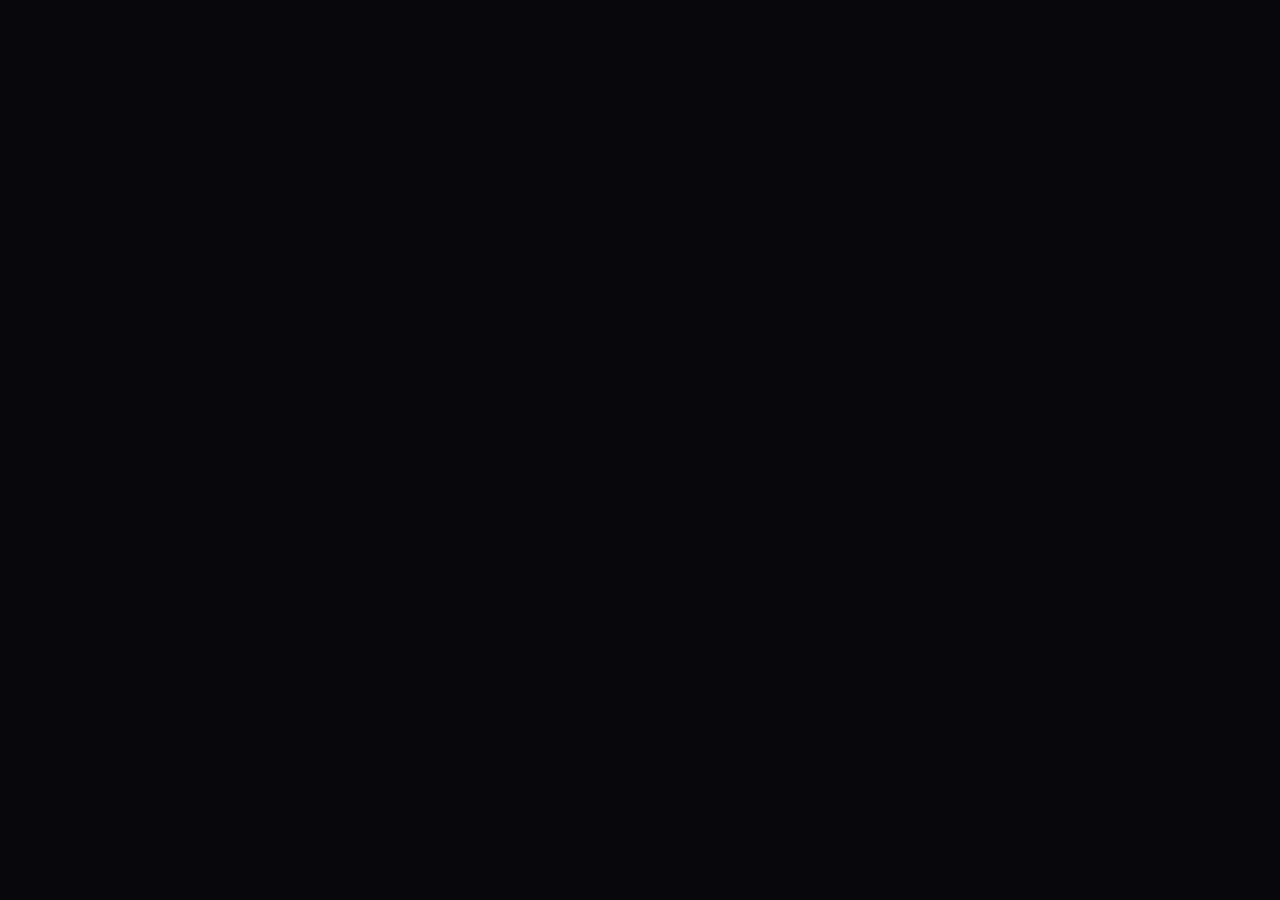
==== index.html @ f72d5e8c "ARCANUM: motor de rol narrativo web con arte Motor de rol en el navegador, sin dependencias: 28 sist" ====
<!DOCTYPE html>
<html lang="es" data-theme="dark-medieval">
<head>
  <meta charset="UTF-8">
  <meta name="viewport" content="width=device-width, initial-scale=1.0, viewport-fit=cover">
  <meta name="color-scheme" content="dark">
  <meta name="description" content="ARCANUM — Motor de rol narrativo con director de juego dirigido por IA. Ejecución 100% local.">
  <meta name="theme-color" content="#0b0a0e">
  <title>ARCANUM · Crónicas de los Reinos Quebrados</title>

  <!--
    Favicon embebido en base64 para no depender de ficheros externos.
    (Rombo arcano dorado sobre fondo oscuro.)
  -->
  <link rel="icon" href="data:image/svg+xml,%3Csvg xmlns='http://www.w3.org/2000/svg' viewBox='0 0 32 32'%3E%3Crect width='32' height='32' rx='6' fill='%230b0a0e'/%3E%3Cpath d='M16 4l8 12-8 12-8-12z' fill='none' stroke='%23c9a227' stroke-width='2'/%3E%3Ccircle cx='16' cy='16' r='2.5' fill='%23c9a227'/%3E%3C/svg%3E">

  <!-- Hoja de estilos maestra: importa el resto en orden (archivo 8/24) -->
  <link rel="stylesheet" href="./styles/main.css">
</head>

<body class="app-body">

<!-- ══════════════════════════════════════════════════════════════════════
     SPRITE SVG EMBEBIDO
     Se declara inline (y no como fichero externo) por dos motivos:
       1. `<use href="archivo.svg#id">` exige petición HTTP y falla en file://
       2. Evita una petición de red adicional en un proyecto sin build.
     Uso desde componentes:  <svg class="icon"><use href="#ic-sword"></use></svg>
     ══════════════════════════════════════════════════════════════════════ -->
<svg xmlns="http://www.w3.org/2000/svg" class="svg-sprite" aria-hidden="true" focusable="false">
  <defs>
    <symbol id="ic-sword" viewBox="0 0 24 24" fill="none" stroke="currentColor" stroke-width="1.8" stroke-linecap="round" stroke-linejoin="round">
      <path d="M20 3l-9.5 9.5M14 3h6v6"/><path d="M10.5 12.5l-6 6"/><path d="M3 21l3-1 1-3-2-2-3 1z"/>
    </symbol>
    <symbol id="ic-shield" viewBox="0 0 24 24" fill="none" stroke="currentColor" stroke-width="1.8" stroke-linecap="round" stroke-linejoin="round">
      <path d="M12 3l7 3v6c0 4.5-3 7.5-7 9-4-1.5-7-4.5-7-9V6z"/>
    </symbol>
    <symbol id="ic-heart" viewBox="0 0 24 24" fill="none" stroke="currentColor" stroke-width="1.8" stroke-linecap="round" stroke-linejoin="round">
      <path d="M12 20s-7-4.4-7-9.2A4 4 0 0 1 12 8a4 4 0 0 1 7 2.8C19 15.6 12 20 12 20z"/>
    </symbol>
    <symbol id="ic-mana" viewBox="0 0 24 24" fill="none" stroke="currentColor" stroke-width="1.8" stroke-linecap="round" stroke-linejoin="round">
      <path d="M12 3s6 6.5 6 10.5A6 6 0 0 1 6 13.5C6 9.5 12 3 12 3z"/>
    </symbol>
    <symbol id="ic-bag" viewBox="0 0 24 24" fill="none" stroke="currentColor" stroke-width="1.8" stroke-linecap="round" stroke-linejoin="round">
      <path d="M5 8h14l-1 12H6z"/><path d="M9 8V6a3 3 0 0 1 6 0v2"/>
    </symbol>
    <symbol id="ic-coin" viewBox="0 0 24 24" fill="none" stroke="currentColor" stroke-width="1.8" stroke-linecap="round" stroke-linejoin="round">
      <circle cx="12" cy="12" r="8"/><path d="M12 8v8M9.5 10h5M9.5 14h5"/>
    </symbol>
    <symbol id="ic-scroll" viewBox="0 0 24 24" fill="none" stroke="currentColor" stroke-width="1.8" stroke-linecap="round" stroke-linejoin="round">
      <path d="M6 4h11a2 2 0 0 1 2 2v12a2 2 0 0 1-2 2H6"/><path d="M6 4a2 2 0 0 0 0 4h3"/><path d="M10 11h6M10 15h6"/>
    </symbol>
    <symbol id="ic-map" viewBox="0 0 24 24" fill="none" stroke="currentColor" stroke-width="1.8" stroke-linecap="round" stroke-linejoin="round">
      <path d="M9 4L3 6v14l6-2 6 2 6-2V4l-6 2z"/><path d="M9 4v14M15 6v14"/>
    </symbol>
    <symbol id="ic-people" viewBox="0 0 24 24" fill="none" stroke="currentColor" stroke-width="1.8" stroke-linecap="round" stroke-linejoin="round">
      <circle cx="9" cy="8" r="3"/><path d="M3 20a6 6 0 0 1 12 0"/><path d="M16 6a3 3 0 0 1 0 6M17 20a6 6 0 0 0-3-5"/>
    </symbol>
    <symbol id="ic-eye" viewBox="0 0 24 24" fill="none" stroke="currentColor" stroke-width="1.8" stroke-linecap="round" stroke-linejoin="round">
      <path d="M2 12s4-6 10-6 10 6 10 6-4 6-10 6S2 12 2 12z"/><circle cx="12" cy="12" r="2.5"/>
    </symbol>
    <symbol id="ic-run" viewBox="0 0 24 24" fill="none" stroke="currentColor" stroke-width="1.8" stroke-linecap="round" stroke-linejoin="round">
      <circle cx="14" cy="5" r="2"/><path d="M9 21l3-5-3-3 1-5 3 3 3 1"/><path d="M6 12l3-2"/>
    </symbol>
    <symbol id="ic-flask" viewBox="0 0 24 24" fill="none" stroke="currentColor" stroke-width="1.8" stroke-linecap="round" stroke-linejoin="round">
      <path d="M10 3v6l-5 8a2.5 2.5 0 0 0 2 4h10a2.5 2.5 0 0 0 2-4l-5-8V3"/><path d="M9 3h6"/>
    </symbol>
    <symbol id="ic-send" viewBox="0 0 24 24" fill="none" stroke="currentColor" stroke-width="1.8" stroke-linecap="round" stroke-linejoin="round">
      <path d="M4 12l16-8-6 16-3-6z"/>
    </symbol>
    <symbol id="ic-menu" viewBox="0 0 24 24" fill="none" stroke="currentColor" stroke-width="1.8" stroke-linecap="round">
      <path d="M4 7h16M4 12h16M4 17h16"/>
    </symbol>
    <symbol id="ic-close" viewBox="0 0 24 24" fill="none" stroke="currentColor" stroke-width="1.8" stroke-linecap="round">
      <path d="M6 6l12 12M18 6L6 18"/>
    </symbol>
    <symbol id="ic-gear" viewBox="0 0 24 24" fill="none" stroke="currentColor" stroke-width="1.8" stroke-linecap="round" stroke-linejoin="round">
      <circle cx="12" cy="12" r="3"/><path d="M12 2v3M12 19v3M2 12h3M19 12h3M4.9 4.9l2.1 2.1M17 17l2.1 2.1M19.1 4.9L17 7M7 17l-2.1 2.1"/>
    </symbol>
    <symbol id="ic-dice" viewBox="0 0 24 24" fill="none" stroke="currentColor" stroke-width="1.8" stroke-linejoin="round">
      <path d="M12 2l9 5v10l-9 5-9-5V7z"/><path d="M12 2v20M3 7l9 5 9-5"/>
    </symbol>
    <symbol id="ic-sun" viewBox="0 0 24 24" fill="none" stroke="currentColor" stroke-width="1.8" stroke-linecap="round">
      <circle cx="12" cy="12" r="4"/><path d="M12 2v2M12 20v2M2 12h2M20 12h2M5 5l1.5 1.5M17.5 17.5L19 19M19 5l-1.5 1.5M6.5 17.5L5 19"/>
    </symbol>
    <symbol id="ic-moon" viewBox="0 0 24 24" fill="none" stroke="currentColor" stroke-width="1.8" stroke-linecap="round" stroke-linejoin="round">
      <path d="M20 14a8 8 0 1 1-10-10 7 7 0 0 0 10 10z"/>
    </symbol>
  </defs>
</svg>

<!-- ══════════════════════════════════════════════════════════════════════
     RAÍZ DE LA APLICACIÓN
     UIManager (archivo de la Fase 2) controla qué pantalla está activa
     mediante el atributo data-active-screen de #app.
     ══════════════════════════════════════════════════════════════════════ -->
<div id="app" class="app" data-active-screen="boot">

  <!-- ─────────────── PANTALLA: ARRANQUE ─────────────── -->
  <section id="screen-boot" class="screen screen--boot" data-screen="boot" aria-label="Cargando">
    <div class="boot">
      <div class="boot__sigil" aria-hidden="true">
        <svg viewBox="0 0 100 100" class="boot__sigil-svg">
          <path d="M50 6l38 44-38 44-38-44z" fill="none" stroke="currentColor" stroke-width="2"/>
          <circle cx="50" cy="50" r="14" fill="none" stroke="currentColor" stroke-width="2"/>
          <circle cx="50" cy="50" r="4" fill="currentColor"/>
        </svg>
      </div>
      <h1 class="boot__title">ARCANUM</h1>
      <p class="boot__subtitle">Crónicas de los Reinos Quebrados</p>
      <p class="boot__status" id="boot-status" role="status" aria-live="polite">Encendiendo los faroles…</p>
    </div>
  </section>

  <!-- ─────────────── PANTALLA: MENÚ PRINCIPAL ─────────────── -->
  <!-- Punto de montaje de MainMenuScreen.js -->
  <section id="screen-menu" class="screen screen--menu" data-screen="menu" aria-label="Menú principal" hidden></section>

  <!-- ─────────────── PANTALLA: CREACIÓN DE PERSONAJE ─────────────── -->
  <!-- Punto de montaje de CreationScreen.js -->
  <section id="screen-creation" class="screen screen--creation" data-screen="creation" aria-label="Creación de personaje" hidden></section>

  <!-- ─────────────── PANTALLA: AJUSTES ─────────────── -->
  <!-- Punto de montaje de SettingsScreen.js -->
  <section id="screen-settings" class="screen screen--settings" data-screen="settings" aria-label="Ajustes" hidden></section>

  <!-- ─────────────── PANTALLA: JUEGO ───────────────
       El esqueleto de los tres paneles es estático (landmarks semánticos,
       accesibilidad y CSS Grid estables). Los componentes de /src/ui/components
       se limitan a montar su contenido dentro de los contenedores [data-mount].
  -->
  <section id="screen-game" class="screen screen--game" data-screen="game" aria-label="Partida" hidden>

    <!-- ─── CABECERA ─── -->
    <header class="topbar" role="banner">
      <button type="button" class="topbar__toggle" id="btn-toggle-left"
              aria-controls="panel-left" aria-expanded="false" title="Personaje">
        <svg class="icon" aria-hidden="true"><use href="#ic-menu"></use></svg>
        <span class="sr-only">Mostrar panel de personaje</span>
      </button>

      <div class="topbar__brand">
        <svg class="icon icon--gold" aria-hidden="true"><use href="#ic-dice"></use></svg>
        <span class="topbar__title">ARCANUM</span>
      </div>

      <!-- Reloj de mundo: día, hora, clima. Lo alimenta TimeSystem/WeatherSystem. -->
      <div class="topbar__world" data-mount="world-clock" aria-live="off">
        <span class="worldclock" id="world-clock-text">Día 1 · Amanecer</span>
        <svg class="icon" id="world-clock-icon" aria-hidden="true"><use href="#ic-sun"></use></svg>
      </div>

      <div class="topbar__actions">
        <button type="button" class="btn btn--ghost btn--icon" id="btn-settings" title="Ajustes">
          <svg class="icon" aria-hidden="true"><use href="#ic-gear"></use></svg>
          <span class="sr-only">Ajustes</span>
        </button>
        <button type="button" class="topbar__toggle" id="btn-toggle-right"
                aria-controls="panel-right" aria-expanded="false" title="Mapa y misiones">
          <svg class="icon" aria-hidden="true"><use href="#ic-map"></use></svg>
          <span class="sr-only">Mostrar panel de mundo</span>
        </button>
      </div>
    </header>

    <!-- ─── CUERPO: 3 COLUMNAS ─── -->
    <div class="game-layout">

      <!-- ░░ PANEL IZQUIERDO: PERSONAJE ░░ -->
      <aside id="panel-left" class="panel panel--left" aria-label="Personaje e inventario">
        <div class="panel__scroll">
          <!-- CharacterPanel.js -->
          <div data-mount="character" class="panel__block"></div>
          <!-- VitalsWidget.js: vida, maná, fatiga, hambre, sed, moral -->
          <div data-mount="vitals" class="panel__block"></div>
          <!-- Progression: barra de experiencia y nivel -->
          <div data-mount="progression" class="panel__block"></div>
          <!-- EquipmentSlots.js -->
          <div data-mount="equipment" class="panel__block"></div>
          <!-- InventoryPanel.js -->
          <div data-mount="inventory" class="panel__block panel__block--grow"></div>
        </div>
      </aside>

      <!-- ░░ PANEL CENTRAL: NARRACIÓN ░░ -->
      <main id="panel-center" class="panel panel--center" role="main" aria-label="Narración">
        <!-- CombatPanel.js: sólo visible durante el combate -->
        <div data-mount="combat" class="panel__combat" hidden></div>

        <!-- NarrativeLog.js: bitácora de la historia -->
        <div data-mount="narrative" class="narrative" id="narrative-log"
             role="log" aria-live="polite" aria-relevant="additions text" tabindex="0"></div>

        <!-- Indicador de "el director está pensando" -->
        <div class="dm-thinking" id="dm-thinking" hidden aria-hidden="true">
          <span class="dm-thinking__dot"></span>
          <span class="dm-thinking__dot"></span>
          <span class="dm-thinking__dot"></span>
          <span class="dm-thinking__label">El director medita tu destino…</span>
        </div>
      </main>

      <!-- ░░ PANEL DERECHO: MUNDO ░░ -->
      <aside id="panel-right" class="panel panel--right" aria-label="Mapa, misiones y personajes">
        <div class="panel__scroll">
          <!-- MapPanel.js -->
          <div data-mount="map" class="panel__block"></div>
          <!-- QuestPanel.js: misiones y objetivos -->
          <div data-mount="quests" class="panel__block panel__block--grow"></div>
          <!-- NPCPanel.js: presencias cercanas -->
          <div data-mount="npcs" class="panel__block"></div>
        </div>
      </aside>

    </div>

    <!-- ─── PIE: ENTRADA DE ACCIONES ─── -->
    <footer class="actionbar" role="contentinfo">
      <!-- Accesos rápidos a las opciones sugeridas por el director -->
      <div class="actionbar__quick" data-mount="quick-choices" aria-label="Acciones sugeridas"></div>

      <!-- NOTA: se usa <div>, no <form>, para evitar recargas accidentales
           de la página; el envío lo gestiona InputBar.js por eventos. -->
      <div class="actionbar__input">
        <label class="sr-only" for="player-input">Escribe tu acción</label>
        <textarea id="player-input" class="input input--action"
                  rows="1" maxlength="600" autocomplete="off" spellcheck="true"
                  placeholder="¿Qué haces? Escribe cualquier acción…"></textarea>

        <button type="button" class="btn btn--primary btn--send" id="btn-send" title="Enviar (Intro)">
          <svg class="icon" aria-hidden="true"><use href="#ic-send"></use></svg>
          <span class="btn__label">Enviar</span>
        </button>
      </div>

      <p class="actionbar__hint">
        <kbd>Intro</kbd> envía · <kbd>Mayús</kbd>+<kbd>Intro</kbd> salto de línea · <kbd>1</kbd>–<kbd>9</kbd> elige opción
      </p>
    </footer>

  </section>

  <!-- ══════════ CAPAS FLOTANTES (siempre por encima de las pantallas) ══════════ -->

  <!-- ChoicePopup.js: popup elegante de opciones (Atacar, Hablar, Huir…) -->
  <div id="popup-root" class="overlay-root" data-layer="popup"></div>
  <!-- Modal.js: subida de nivel, árbol de talentos, comercio, confirmaciones -->
  <div id="modal-root" class="overlay-root" data-layer="modal"></div>
  <!-- ItemTooltip.js: descripciones al vuelo -->
  <div id="tooltip-root" class="overlay-root" data-layer="tooltip" aria-hidden="true"></div>
  <!-- Toast.js: avisos efímeros -->
  <div id="toast-root" class="overlay-root" data-layer="toast" role="status" aria-live="polite"></div>

</div>

<!-- ══════════════════════════════════════════════════════════════════════
     RED DE SEGURIDAD DE ARRANQUE
     Bloque visible sólo si el arranque falla. Cubre los dos fallos reales:
       · protocolo file:// → los módulos ES6 se bloquean por CORS
       · error de sintaxis o import roto en cualquier módulo
     ══════════════════════════════════════════════════════════════════════ -->
<div id="fatal-error" class="fatal" hidden>
  <div class="fatal__box" role="alert">
    <h2 class="fatal__title">El portal no ha podido abrirse</h2>
    <p class="fatal__msg" id="fatal-msg"></p>
    <pre class="fatal__detail" id="fatal-detail"></pre>
  </div>
</div>

<noscript>
  <div class="fatal">
    <div class="fatal__box">
      <h2 class="fatal__title">JavaScript desactivado</h2>
      <p class="fatal__msg">ARCANUM es un motor de juego que se ejecuta por completo en tu navegador. Actívalo para continuar.</p>
    </div>
  </div>
</noscript>

<!--
  Comprobación previa al arranque. Es JS clásico a propósito (sin type="module"),
  porque debe ejecutarse aunque los módulos estén bloqueados.
-->
<script>
  (function () {
    'use strict';

    /** Muestra el panel de error fatal con un mensaje y un detalle opcional. */
    function mostrarFatal(mensaje, detalle) {
      var caja = document.getElementById('fatal-error');
      var msg = document.getElementById('fatal-msg');
      var det = document.getElementById('fatal-detail');
      if (!caja) { alert(mensaje); return; }
      msg.textContent = mensaje;
      if (detalle) { det.textContent = detalle; det.hidden = false; } else { det.hidden = true; }
      caja.hidden = false;
    }
    window.__ARCANUM_FATAL__ = mostrarFatal;

    // 1. El navegador debe soportar módulos ES6.
    var soportaModulos = 'noModule' in HTMLScriptElement.prototype;
    if (!soportaModulos) {
      mostrarFatal('Tu navegador no admite módulos de JavaScript modernos. Usa una versión reciente de Firefox, Chrome, Edge o Safari.');
      return;
    }

    // 2. Bajo file:// los imports se bloquean por CORS. Avisamos con la solución exacta.
    if (window.location.protocol === 'file:') {
      mostrarFatal(
        'Estás abriendo el juego con doble clic (file://) y el navegador bloquea los módulos por seguridad. ' +
        'Sirve la carpeta con un servidor estático sencillo y entra por http://localhost:8080',
        'Desde la carpeta del proyecto:\n\n' +
        '  python -m http.server 8080\n' +
        '  npx serve -l 8080\n\n' +
        'Ninguno instala nada permanente ni guarda datos.'
      );
      return;
    }

    // 3. Cualquier error no capturado durante el arranque se muestra en pantalla.
    window.addEventListener('error', function (e) {
      if (document.getElementById('app').dataset.activeScreen !== 'boot') return;
      mostrarFatal('Se ha roto un conjuro durante el arranque.', (e.message || '') + '\n' + (e.filename || ''));
    });
    window.addEventListener('unhandledrejection', function (e) {
      if (document.getElementById('app').dataset.activeScreen !== 'boot') return;
      mostrarFatal('Se ha roto un conjuro durante el arranque.', String(e.reason));
    });
  })();
</script>

<!-- Punto de entrada real del motor (archivo 24/24 de esta fase) -->
<script type="module" src="./src/main.js"></script>

</body>
</html>
---- styles/main.css ----
/* ═══════════════════════════════════════════════════════════════════════════
   ARCANUM · main.css
   Único punto de entrada de estilos referenciado desde index.html.

   El orden importa y no debe alterarse:
     1. tokens      → define las variables que todo lo demás consume
     2. base        → reset y elementos HTML
     3. animations  → keyframes disponibles antes de que nadie los use
     4. layout      → estructura macro
     5. components  → piezas reutilizables
     6. screens     → pantallas completas (mayor especificidad contextual)

   Nota: las reglas @import deben ir antes que cualquier otra regla del archivo.
   ═══════════════════════════════════════════════════════════════════════════ */

@import url("./tokens.css")      layer(tokens);
@import url("./base.css")        layer(base);
@import url("./animations.css")  layer(animations);
@import url("./layout.css")      layer(layout);
@import url("./components.css")  layer(components);
@import url("./screens.css")     layer(screens);

/* Cascada explícita por capas: garantiza que un ajuste en `screens` gane a
   `components` sin necesidad de subir especificidad ni recurrir a !important. */
@layer tokens, base, animations, layout, components, screens;
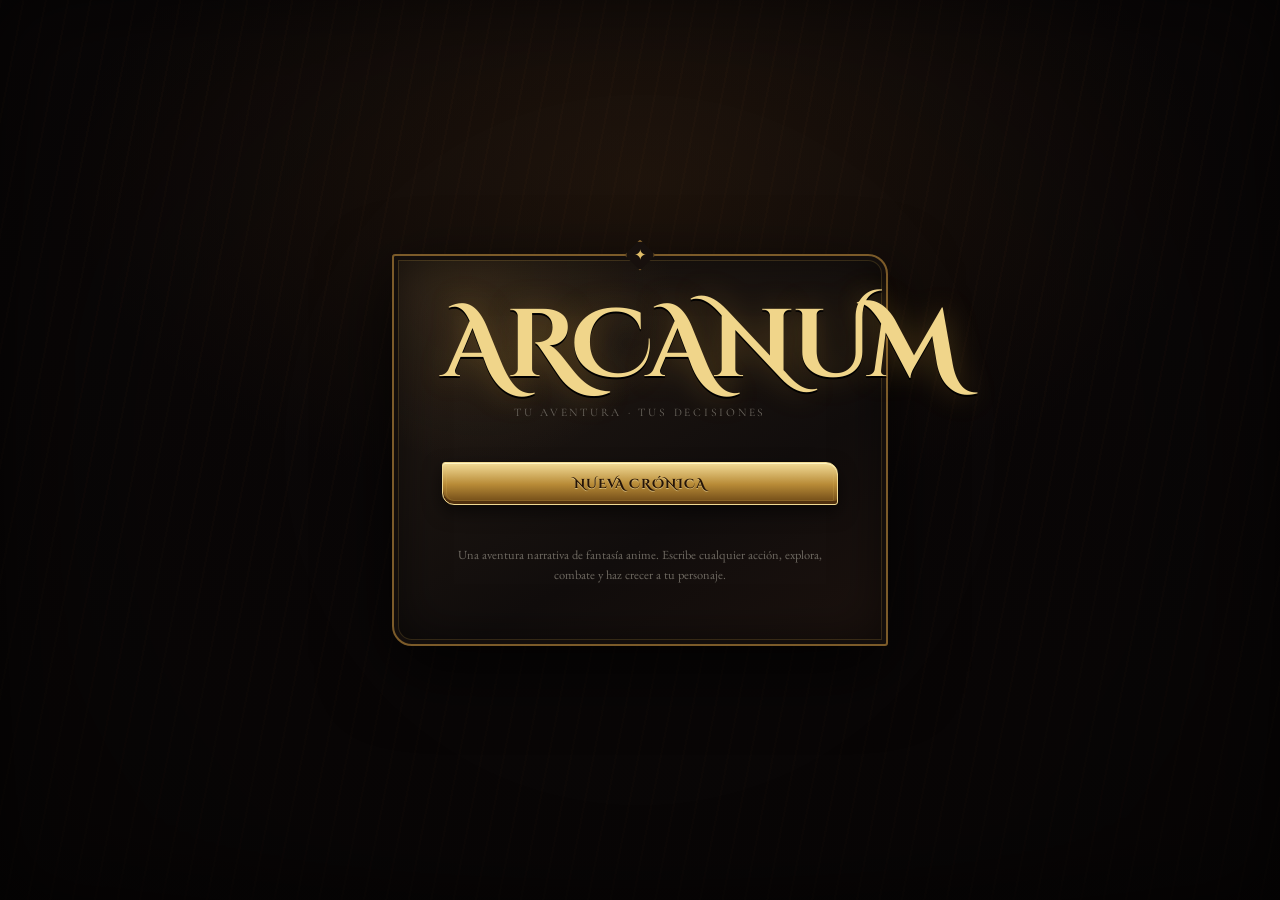
==== commit 0bdbb8c9: "Portada del sitio que lleva al juego GitHub Pages sirve la raiz del repositorio, y ahi vivia la inte" ====
--- a/index.html
+++ b/index.html
@@ -1,335 +1,50 @@
 <!DOCTYPE html>
-<html lang="es" data-theme="dark-medieval">
+<html lang="es">
 <head>
-  <meta charset="UTF-8">
-  <meta name="viewport" content="width=device-width, initial-scale=1.0, viewport-fit=cover">
-  <meta name="color-scheme" content="dark">
-  <meta name="description" content="ARCANUM — Motor de rol narrativo con director de juego dirigido por IA. Ejecución 100% local.">
-  <meta name="theme-color" content="#0b0a0e">
-  <title>ARCANUM · Crónicas de los Reinos Quebrados</title>
+<meta charset="utf-8">
+<meta name="viewport" content="width=device-width, initial-scale=1">
+<title>ARCANUM</title>
 
-  <!--
-    Favicon embebido en base64 para no depender de ficheros externos.
-    (Rombo arcano dorado sobre fondo oscuro.)
-  -->
-  <link rel="icon" href="data:image/svg+xml,%3Csvg xmlns='http://www.w3.org/2000/svg' viewBox='0 0 32 32'%3E%3Crect width='32' height='32' rx='6' fill='%230b0a0e'/%3E%3Cpath d='M16 4l8 12-8 12-8-12z' fill='none' stroke='%23c9a227' stroke-width='2'/%3E%3Ccircle cx='16' cy='16' r='2.5' fill='%23c9a227'/%3E%3C/svg%3E">
+<!-- La portada del sitio lleva al juego. La interfaz original de las fases
+     1-3 sigue publicada en `clasico.html`, que conserva su nombre en la raíz
+     para que sus rutas relativas a `styles/` y `src/` sigan resolviendo.
 
-  <!-- Hoja de estilos maestra: importa el resto en orden (archivo 8/24) -->
-  <link rel="stylesheet" href="./styles/main.css">
+     El redirector va por tres vías porque cada una cubre un hueco de la
+     anterior: `replace` no ensucia el historial (el botón atrás del móvil
+     volvería aquí y rebotaría en bucle), el `meta refresh` cubre a quien
+     tenga JavaScript desactivado, y el enlace visible cubre a quien llegue
+     con ambos bloqueados. Todas las rutas son relativas: GitHub Pages sirve
+     esto desde un subdirectorio, no desde la raíz del dominio. -->
+<meta http-equiv="refresh" content="0; url=./app/index.html">
+<link rel="canonical" href="./app/index.html">
+
+<style>
+  html,body{height:100%}
+  body{
+    margin:0;display:grid;place-items:center;text-align:center;padding:2rem;
+    background:#11101f;color:#e8ddc6;
+    font:16px/1.6 Georgia,'Times New Roman',serif;
+  }
+  a{color:#e2bd63}
+  p{margin:.6rem 0;font-size:.9rem;color:#9b8f7a}
+  strong{
+    display:block;font-size:clamp(2rem,9vw,3.4rem);letter-spacing:.06em;
+    color:#f0d58a;margin-bottom:.4rem;
+  }
+</style>
 </head>
+<body>
+  <div>
+    <strong>ARCANUM</strong>
+    <p>Abriendo la crónica…</p>
+    <p><a href="./app/index.html">Entrar al juego</a></p>
+    <p style="font-size:.78rem"><a href="./clasico.html">Interfaz original</a></p>
+  </div>
 
-<body class="app-body">
-
-<!-- ══════════════════════════════════════════════════════════════════════
-     SPRITE SVG EMBEBIDO
-     Se declara inline (y no como fichero externo) por dos motivos:
-       1. `<use href="archivo.svg#id">` exige petición HTTP y falla en file://
-       2. Evita una petición de red adicional en un proyecto sin build.
-     Uso desde componentes:  <svg class="icon"><use href="#ic-sword"></use></svg>
-     ══════════════════════════════════════════════════════════════════════ -->
-<svg xmlns="http://www.w3.org/2000/svg" class="svg-sprite" aria-hidden="true" focusable="false">
-  <defs>
-    <symbol id="ic-sword" viewBox="0 0 24 24" fill="none" stroke="currentColor" stroke-width="1.8" stroke-linecap="round" stroke-linejoin="round">
-      <path d="M20 3l-9.5 9.5M14 3h6v6"/><path d="M10.5 12.5l-6 6"/><path d="M3 21l3-1 1-3-2-2-3 1z"/>
-    </symbol>
-    <symbol id="ic-shield" viewBox="0 0 24 24" fill="none" stroke="currentColor" stroke-width="1.8" stroke-linecap="round" stroke-linejoin="round">
-      <path d="M12 3l7 3v6c0 4.5-3 7.5-7 9-4-1.5-7-4.5-7-9V6z"/>
-    </symbol>
-    <symbol id="ic-heart" viewBox="0 0 24 24" fill="none" stroke="currentColor" stroke-width="1.8" stroke-linecap="round" stroke-linejoin="round">
-      <path d="M12 20s-7-4.4-7-9.2A4 4 0 0 1 12 8a4 4 0 0 1 7 2.8C19 15.6 12 20 12 20z"/>
-    </symbol>
-    <symbol id="ic-mana" viewBox="0 0 24 24" fill="none" stroke="currentColor" stroke-width="1.8" stroke-linecap="round" stroke-linejoin="round">
-      <path d="M12 3s6 6.5 6 10.5A6 6 0 0 1 6 13.5C6 9.5 12 3 12 3z"/>
-    </symbol>
-    <symbol id="ic-bag" viewBox="0 0 24 24" fill="none" stroke="currentColor" stroke-width="1.8" stroke-linecap="round" stroke-linejoin="round">
-      <path d="M5 8h14l-1 12H6z"/><path d="M9 8V6a3 3 0 0 1 6 0v2"/>
-    </symbol>
-    <symbol id="ic-coin" viewBox="0 0 24 24" fill="none" stroke="currentColor" stroke-width="1.8" stroke-linecap="round" stroke-linejoin="round">
-      <circle cx="12" cy="12" r="8"/><path d="M12 8v8M9.5 10h5M9.5 14h5"/>
-    </symbol>
-    <symbol id="ic-scroll" viewBox="0 0 24 24" fill="none" stroke="currentColor" stroke-width="1.8" stroke-linecap="round" stroke-linejoin="round">
-      <path d="M6 4h11a2 2 0 0 1 2 2v12a2 2 0 0 1-2 2H6"/><path d="M6 4a2 2 0 0 0 0 4h3"/><path d="M10 11h6M10 15h6"/>
-    </symbol>
-    <symbol id="ic-map" viewBox="0 0 24 24" fill="none" stroke="currentColor" stroke-width="1.8" stroke-linecap="round" stroke-linejoin="round">
-      <path d="M9 4L3 6v14l6-2 6 2 6-2V4l-6 2z"/><path d="M9 4v14M15 6v14"/>
-    </symbol>
-    <symbol id="ic-people" viewBox="0 0 24 24" fill="none" stroke="currentColor" stroke-width="1.8" stroke-linecap="round" stroke-linejoin="round">
-      <circle cx="9" cy="8" r="3"/><path d="M3 20a6 6 0 0 1 12 0"/><path d="M16 6a3 3 0 0 1 0 6M17 20a6 6 0 0 0-3-5"/>
-    </symbol>
-    <symbol id="ic-eye" viewBox="0 0 24 24" fill="none" stroke="currentColor" stroke-width="1.8" stroke-linecap="round" stroke-linejoin="round">
-      <path d="M2 12s4-6 10-6 10 6 10 6-4 6-10 6S2 12 2 12z"/><circle cx="12" cy="12" r="2.5"/>
-    </symbol>
-    <symbol id="ic-run" viewBox="0 0 24 24" fill="none" stroke="currentColor" stroke-width="1.8" stroke-linecap="round" stroke-linejoin="round">
-      <circle cx="14" cy="5" r="2"/><path d="M9 21l3-5-3-3 1-5 3 3 3 1"/><path d="M6 12l3-2"/>
-    </symbol>
-    <symbol id="ic-flask" viewBox="0 0 24 24" fill="none" stroke="currentColor" stroke-width="1.8" stroke-linecap="round" stroke-linejoin="round">
-      <path d="M10 3v6l-5 8a2.5 2.5 0 0 0 2 4h10a2.5 2.5 0 0 0 2-4l-5-8V3"/><path d="M9 3h6"/>
-    </symbol>
-    <symbol id="ic-send" viewBox="0 0 24 24" fill="none" stroke="currentColor" stroke-width="1.8" stroke-linecap="round" stroke-linejoin="round">
-      <path d="M4 12l16-8-6 16-3-6z"/>
-    </symbol>
-    <symbol id="ic-menu" viewBox="0 0 24 24" fill="none" stroke="currentColor" stroke-width="1.8" stroke-linecap="round">
-      <path d="M4 7h16M4 12h16M4 17h16"/>
-    </symbol>
-    <symbol id="ic-close" viewBox="0 0 24 24" fill="none" stroke="currentColor" stroke-width="1.8" stroke-linecap="round">
-      <path d="M6 6l12 12M18 6L6 18"/>
-    </symbol>
-    <symbol id="ic-gear" viewBox="0 0 24 24" fill="none" stroke="currentColor" stroke-width="1.8" stroke-linecap="round" stroke-linejoin="round">
-      <circle cx="12" cy="12" r="3"/><path d="M12 2v3M12 19v3M2 12h3M19 12h3M4.9 4.9l2.1 2.1M17 17l2.1 2.1M19.1 4.9L17 7M7 17l-2.1 2.1"/>
-    </symbol>
-    <symbol id="ic-dice" viewBox="0 0 24 24" fill="none" stroke="currentColor" stroke-width="1.8" stroke-linejoin="round">
-      <path d="M12 2l9 5v10l-9 5-9-5V7z"/><path d="M12 2v20M3 7l9 5 9-5"/>
-    </symbol>
-    <symbol id="ic-sun" viewBox="0 0 24 24" fill="none" stroke="currentColor" stroke-width="1.8" stroke-linecap="round">
-      <circle cx="12" cy="12" r="4"/><path d="M12 2v2M12 20v2M2 12h2M20 12h2M5 5l1.5 1.5M17.5 17.5L19 19M19 5l-1.5 1.5M6.5 17.5L5 19"/>
-    </symbol>
-    <symbol id="ic-moon" viewBox="0 0 24 24" fill="none" stroke="currentColor" stroke-width="1.8" stroke-linecap="round" stroke-linejoin="round">
-      <path d="M20 14a8 8 0 1 1-10-10 7 7 0 0 0 10 10z"/>
-    </symbol>
-  </defs>
-</svg>
-
-<!-- ══════════════════════════════════════════════════════════════════════
-     RAÍZ DE LA APLICACIÓN
-     UIManager (archivo de la Fase 2) controla qué pantalla está activa
-     mediante el atributo data-active-screen de #app.
-     ══════════════════════════════════════════════════════════════════════ -->
-<div id="app" class="app" data-active-screen="boot">
-
-  <!-- ─────────────── PANTALLA: ARRANQUE ─────────────── -->
-  <section id="screen-boot" class="screen screen--boot" data-screen="boot" aria-label="Cargando">
-    <div class="boot">
-      <div class="boot__sigil" aria-hidden="true">
-        <svg viewBox="0 0 100 100" class="boot__sigil-svg">
-          <path d="M50 6l38 44-38 44-38-44z" fill="none" stroke="currentColor" stroke-width="2"/>
-          <circle cx="50" cy="50" r="14" fill="none" stroke="currentColor" stroke-width="2"/>
-          <circle cx="50" cy="50" r="4" fill="currentColor"/>
-        </svg>
-      </div>
-      <h1 class="boot__title">ARCANUM</h1>
-      <p class="boot__subtitle">Crónicas de los Reinos Quebrados</p>
-      <p class="boot__status" id="boot-status" role="status" aria-live="polite">Encendiendo los faroles…</p>
-    </div>
-  </section>
-
-  <!-- ─────────────── PANTALLA: MENÚ PRINCIPAL ─────────────── -->
-  <!-- Punto de montaje de MainMenuScreen.js -->
-  <section id="screen-menu" class="screen screen--menu" data-screen="menu" aria-label="Menú principal" hidden></section>
-
-  <!-- ─────────────── PANTALLA: CREACIÓN DE PERSONAJE ─────────────── -->
-  <!-- Punto de montaje de CreationScreen.js -->
-  <section id="screen-creation" class="screen screen--creation" data-screen="creation" aria-label="Creación de personaje" hidden></section>
-
-  <!-- ─────────────── PANTALLA: AJUSTES ─────────────── -->
-  <!-- Punto de montaje de SettingsScreen.js -->
-  <section id="screen-settings" class="screen screen--settings" data-screen="settings" aria-label="Ajustes" hidden></section>
-
-  <!-- ─────────────── PANTALLA: JUEGO ───────────────
-       El esqueleto de los tres paneles es estático (landmarks semánticos,
-       accesibilidad y CSS Grid estables). Los componentes de /src/ui/components
-       se limitan a montar su contenido dentro de los contenedores [data-mount].
-  -->
-  <section id="screen-game" class="screen screen--game" data-screen="game" aria-label="Partida" hidden>
-
-    <!-- ─── CABECERA ─── -->
-    <header class="topbar" role="banner">
-      <button type="button" class="topbar__toggle" id="btn-toggle-left"
-              aria-controls="panel-left" aria-expanded="false" title="Personaje">
-        <svg class="icon" aria-hidden="true"><use href="#ic-menu"></use></svg>
-        <span class="sr-only">Mostrar panel de personaje</span>
-      </button>
-
-      <div class="topbar__brand">
-        <svg class="icon icon--gold" aria-hidden="true"><use href="#ic-dice"></use></svg>
-        <span class="topbar__title">ARCANUM</span>
-      </div>
-
-      <!-- Reloj de mundo: día, hora, clima. Lo alimenta TimeSystem/WeatherSystem. -->
-      <div class="topbar__world" data-mount="world-clock" aria-live="off">
-        <span class="worldclock" id="world-clock-text">Día 1 · Amanecer</span>
-        <svg class="icon" id="world-clock-icon" aria-hidden="true"><use href="#ic-sun"></use></svg>
-      </div>
-
-      <div class="topbar__actions">
-        <button type="button" class="btn btn--ghost btn--icon" id="btn-settings" title="Ajustes">
-          <svg class="icon" aria-hidden="true"><use href="#ic-gear"></use></svg>
-          <span class="sr-only">Ajustes</span>
-        </button>
-        <button type="button" class="topbar__toggle" id="btn-toggle-right"
-                aria-controls="panel-right" aria-expanded="false" title="Mapa y misiones">
-          <svg class="icon" aria-hidden="true"><use href="#ic-map"></use></svg>
-          <span class="sr-only">Mostrar panel de mundo</span>
-        </button>
-      </div>
-    </header>
-
-    <!-- ─── CUERPO: 3 COLUMNAS ─── -->
-    <div class="game-layout">
-
-      <!-- ░░ PANEL IZQUIERDO: PERSONAJE ░░ -->
-      <aside id="panel-left" class="panel panel--left" aria-label="Personaje e inventario">
-        <div class="panel__scroll">
-          <!-- CharacterPanel.js -->
-          <div data-mount="character" class="panel__block"></div>
-          <!-- VitalsWidget.js: vida, maná, fatiga, hambre, sed, moral -->
-          <div data-mount="vitals" class="panel__block"></div>
-          <!-- Progression: barra de experiencia y nivel -->
-          <div data-mount="progression" class="panel__block"></div>
-          <!-- EquipmentSlots.js -->
-          <div data-mount="equipment" class="panel__block"></div>
-          <!-- InventoryPanel.js -->
-          <div data-mount="inventory" class="panel__block panel__block--grow"></div>
-        </div>
-      </aside>
-
-      <!-- ░░ PANEL CENTRAL: NARRACIÓN ░░ -->
-      <main id="panel-center" class="panel panel--center" role="main" aria-label="Narración">
-        <!-- CombatPanel.js: sólo visible durante el combate -->
-        <div data-mount="combat" class="panel__combat" hidden></div>
-
-        <!-- NarrativeLog.js: bitácora de la historia -->
-        <div data-mount="narrative" class="narrative" id="narrative-log"
-             role="log" aria-live="polite" aria-relevant="additions text" tabindex="0"></div>
-
-        <!-- Indicador de "el director está pensando" -->
-        <div class="dm-thinking" id="dm-thinking" hidden aria-hidden="true">
-          <span class="dm-thinking__dot"></span>
-          <span class="dm-thinking__dot"></span>
-          <span class="dm-thinking__dot"></span>
-          <span class="dm-thinking__label">El director medita tu destino…</span>
-        </div>
-      </main>
-
-      <!-- ░░ PANEL DERECHO: MUNDO ░░ -->
-      <aside id="panel-right" class="panel panel--right" aria-label="Mapa, misiones y personajes">
-        <div class="panel__scroll">
-          <!-- MapPanel.js -->
-          <div data-mount="map" class="panel__block"></div>
-          <!-- QuestPanel.js: misiones y objetivos -->
-          <div data-mount="quests" class="panel__block panel__block--grow"></div>
-          <!-- NPCPanel.js: presencias cercanas -->
-          <div data-mount="npcs" class="panel__block"></div>
-        </div>
-      </aside>
-
-    </div>
-
-    <!-- ─── PIE: ENTRADA DE ACCIONES ─── -->
-    <footer class="actionbar" role="contentinfo">
-      <!-- Accesos rápidos a las opciones sugeridas por el director -->
-      <div class="actionbar__quick" data-mount="quick-choices" aria-label="Acciones sugeridas"></div>
-
-      <!-- NOTA: se usa <div>, no <form>, para evitar recargas accidentales
-           de la página; el envío lo gestiona InputBar.js por eventos. -->
-      <div class="actionbar__input">
-        <label class="sr-only" for="player-input">Escribe tu acción</label>
-        <textarea id="player-input" class="input input--action"
-                  rows="1" maxlength="600" autocomplete="off" spellcheck="true"
-                  placeholder="¿Qué haces? Escribe cualquier acción…"></textarea>
-
-        <button type="button" class="btn btn--primary btn--send" id="btn-send" title="Enviar (Intro)">
-          <svg class="icon" aria-hidden="true"><use href="#ic-send"></use></svg>
-          <span class="btn__label">Enviar</span>
-        </button>
-      </div>
-
-      <p class="actionbar__hint">
-        <kbd>Intro</kbd> envía · <kbd>Mayús</kbd>+<kbd>Intro</kbd> salto de línea · <kbd>1</kbd>–<kbd>9</kbd> elige opción
-      </p>
-    </footer>
-
-  </section>
-
-  <!-- ══════════ CAPAS FLOTANTES (siempre por encima de las pantallas) ══════════ -->
-
-  <!-- ChoicePopup.js: popup elegante de opciones (Atacar, Hablar, Huir…) -->
-  <div id="popup-root" class="overlay-root" data-layer="popup"></div>
-  <!-- Modal.js: subida de nivel, árbol de talentos, comercio, confirmaciones -->
-  <div id="modal-root" class="overlay-root" data-layer="modal"></div>
-  <!-- ItemTooltip.js: descripciones al vuelo -->
-  <div id="tooltip-root" class="overlay-root" data-layer="tooltip" aria-hidden="true"></div>
-  <!-- Toast.js: avisos efímeros -->
-  <div id="toast-root" class="overlay-root" data-layer="toast" role="status" aria-live="polite"></div>
-
-</div>
-
-<!-- ══════════════════════════════════════════════════════════════════════
-     RED DE SEGURIDAD DE ARRANQUE
-     Bloque visible sólo si el arranque falla. Cubre los dos fallos reales:
-       · protocolo file:// → los módulos ES6 se bloquean por CORS
-       · error de sintaxis o import roto en cualquier módulo
-     ══════════════════════════════════════════════════════════════════════ -->
-<div id="fatal-error" class="fatal" hidden>
-  <div class="fatal__box" role="alert">
-    <h2 class="fatal__title">El portal no ha podido abrirse</h2>
-    <p class="fatal__msg" id="fatal-msg"></p>
-    <pre class="fatal__detail" id="fatal-detail"></pre>
-  </div>
-</div>
-
-<noscript>
-  <div class="fatal">
-    <div class="fatal__box">
-      <h2 class="fatal__title">JavaScript desactivado</h2>
-      <p class="fatal__msg">ARCANUM es un motor de juego que se ejecuta por completo en tu navegador. Actívalo para continuar.</p>
-    </div>
-  </div>
-</noscript>
-
-<!--
-  Comprobación previa al arranque. Es JS clásico a propósito (sin type="module"),
-  porque debe ejecutarse aunque los módulos estén bloqueados.
--->
-<script>
-  (function () {
-    'use strict';
-
-    /** Muestra el panel de error fatal con un mensaje y un detalle opcional. */
-    function mostrarFatal(mensaje, detalle) {
-      var caja = document.getElementById('fatal-error');
-      var msg = document.getElementById('fatal-msg');
-      var det = document.getElementById('fatal-detail');
-      if (!caja) { alert(mensaje); return; }
-      msg.textContent = mensaje;
-      if (detalle) { det.textContent = detalle; det.hidden = false; } else { det.hidden = true; }
-      caja.hidden = false;
-    }
-    window.__ARCANUM_FATAL__ = mostrarFatal;
-
-    // 1. El navegador debe soportar módulos ES6.
-    var soportaModulos = 'noModule' in HTMLScriptElement.prototype;
-    if (!soportaModulos) {
-      mostrarFatal('Tu navegador no admite módulos de JavaScript modernos. Usa una versión reciente de Firefox, Chrome, Edge o Safari.');
-      return;
-    }
-
-    // 2. Bajo file:// los imports se bloquean por CORS. Avisamos con la solución exacta.
-    if (window.location.protocol === 'file:') {
-      mostrarFatal(
-        'Estás abriendo el juego con doble clic (file://) y el navegador bloquea los módulos por seguridad. ' +
-        'Sirve la carpeta con un servidor estático sencillo y entra por http://localhost:8080',
-        'Desde la carpeta del proyecto:\n\n' +
-        '  python -m http.server 8080\n' +
-        '  npx serve -l 8080\n\n' +
-        'Ninguno instala nada permanente ni guarda datos.'
-      );
-      return;
-    }
-
-    // 3. Cualquier error no capturado durante el arranque se muestra en pantalla.
-    window.addEventListener('error', function (e) {
-      if (document.getElementById('app').dataset.activeScreen !== 'boot') return;
-      mostrarFatal('Se ha roto un conjuro durante el arranque.', (e.message || '') + '\n' + (e.filename || ''));
-    });
-    window.addEventListener('unhandledrejection', function (e) {
-      if (document.getElementById('app').dataset.activeScreen !== 'boot') return;
-      mostrarFatal('Se ha roto un conjuro durante el arranque.', String(e.reason));
-    });
-  })();
-</script>
-
-<!-- Punto de entrada real del motor (archivo 24/24 de esta fase) -->
-<script type="module" src="./src/main.js"></script>
-
+  <script>
+    // `replace` en vez de `href`: así esta página no queda en el historial y
+    // el botón «atrás» sale del sitio en vez de rebotar aquí otra vez.
+    location.replace('./app/index.html');
+  </script>
 </body>
 </html>
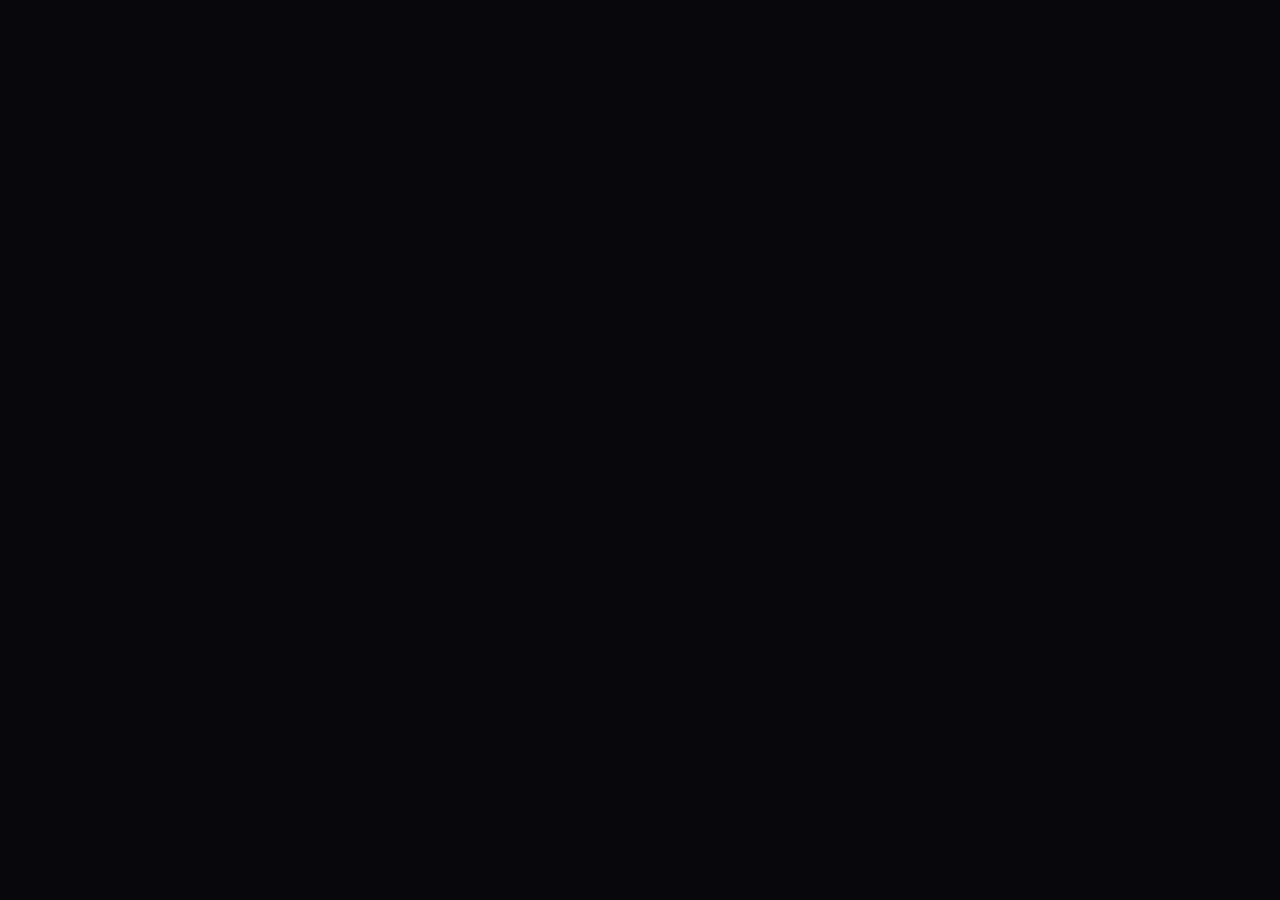
==== commit 55a57b7c: "Renombrar la aplicación a Arcanveil" ====
--- a/index.html
+++ b/index.html
@@ -1,50 +1,336 @@
 <!DOCTYPE html>
-<html lang="es">
+<html lang="es" data-theme="dark-medieval">
 <head>
-<meta charset="utf-8">
-<meta name="viewport" content="width=device-width, initial-scale=1">
-<title>ARCANUM</title>
-
-<!-- La portada del sitio lleva al juego. La interfaz original de las fases
-     1-3 sigue publicada en `clasico.html`, que conserva su nombre en la raíz
-     para que sus rutas relativas a `styles/` y `src/` sigan resolviendo.
-
-     El redirector va por tres vías porque cada una cubre un hueco de la
-     anterior: `replace` no ensucia el historial (el botón atrás del móvil
-     volvería aquí y rebotaría en bucle), el `meta refresh` cubre a quien
-     tenga JavaScript desactivado, y el enlace visible cubre a quien llegue
-     con ambos bloqueados. Todas las rutas son relativas: GitHub Pages sirve
-     esto desde un subdirectorio, no desde la raíz del dominio. -->
-<meta http-equiv="refresh" content="0; url=./app/index.html">
-<link rel="canonical" href="./app/index.html">
-
-<style>
-  html,body{height:100%}
-  body{
-    margin:0;display:grid;place-items:center;text-align:center;padding:2rem;
-    background:#11101f;color:#e8ddc6;
-    font:16px/1.6 Georgia,'Times New Roman',serif;
-  }
-  a{color:#e2bd63}
-  p{margin:.6rem 0;font-size:.9rem;color:#9b8f7a}
-  strong{
-    display:block;font-size:clamp(2rem,9vw,3.4rem);letter-spacing:.06em;
-    color:#f0d58a;margin-bottom:.4rem;
-  }
-</style>
+  <meta charset="UTF-8">
+  <meta name="viewport" content="width=device-width, initial-scale=1.0, viewport-fit=cover">
+  <meta name="color-scheme" content="dark">
+  <meta name="description" content="ARCANVEIL — Motor de rol narrativo con director de juego dirigido por IA. Ejecución 100% local.">
+  <meta name="theme-color" content="#0b0a0e">
+  <title>ARCANVEIL · Crónicas de los Reinos Quebrados</title>
+
+  <!--
+    Favicon embebido en base64 para no depender de ficheros externos.
+    (Rombo arcano dorado sobre fondo oscuro.)
+  -->
+  <link rel="icon" href="data:image/svg+xml,%3Csvg xmlns='http://www.w3.org/2000/svg' viewBox='0 0 32 32'%3E%3Crect width='32' height='32' rx='6' fill='%230b0a0e'/%3E%3Cpath d='M16 4l8 12-8 12-8-12z' fill='none' stroke='%23c9a227' stroke-width='2'/%3E%3Ccircle cx='16' cy='16' r='2.5' fill='%23c9a227'/%3E%3C/svg%3E">
+
+  <!-- Hoja de estilos maestra: importa el resto en orden (archivo 8/24) -->
+  <link rel="stylesheet" href="./styles/main.css">
 </head>
-<body>
-  <div>
-    <strong>ARCANUM</strong>
-    <p>Abriendo la crónica…</p>
-    <p><a href="./app/index.html">Entrar al juego</a></p>
-    <p style="font-size:.78rem"><a href="./clasico.html">Interfaz original</a></p>
+
+<body class="app-body">
+
+<!-- ══════════════════════════════════════════════════════════════════════
+     SPRITE SVG EMBEBIDO
+     Se declara inline (y no como fichero externo) por dos motivos:
+       1. `<use href="archivo.svg#id">` exige petición HTTP y falla en file://
+       2. Evita una petición de red adicional en un proyecto sin build.
+     Uso desde componentes:  <svg class="icon"><use href="#ic-sword"></use></svg>
+     ══════════════════════════════════════════════════════════════════════ -->
+<svg xmlns="http://www.w3.org/2000/svg" class="svg-sprite" aria-hidden="true" focusable="false">
+  <defs>
+    <symbol id="ic-sword" viewBox="0 0 24 24" fill="none" stroke="currentColor" stroke-width="1.8" stroke-linecap="round" stroke-linejoin="round">
+      <path d="M20 3l-9.5 9.5M14 3h6v6"/><path d="M10.5 12.5l-6 6"/><path d="M3 21l3-1 1-3-2-2-3 1z"/>
+    </symbol>
+    <symbol id="ic-shield" viewBox="0 0 24 24" fill="none" stroke="currentColor" stroke-width="1.8" stroke-linecap="round" stroke-linejoin="round">
+      <path d="M12 3l7 3v6c0 4.5-3 7.5-7 9-4-1.5-7-4.5-7-9V6z"/>
+    </symbol>
+    <symbol id="ic-heart" viewBox="0 0 24 24" fill="none" stroke="currentColor" stroke-width="1.8" stroke-linecap="round" stroke-linejoin="round">
+      <path d="M12 20s-7-4.4-7-9.2A4 4 0 0 1 12 8a4 4 0 0 1 7 2.8C19 15.6 12 20 12 20z"/>
+    </symbol>
+    <symbol id="ic-mana" viewBox="0 0 24 24" fill="none" stroke="currentColor" stroke-width="1.8" stroke-linecap="round" stroke-linejoin="round">
+      <path d="M12 3s6 6.5 6 10.5A6 6 0 0 1 6 13.5C6 9.5 12 3 12 3z"/>
+    </symbol>
+    <symbol id="ic-bag" viewBox="0 0 24 24" fill="none" stroke="currentColor" stroke-width="1.8" stroke-linecap="round" stroke-linejoin="round">
+      <path d="M5 8h14l-1 12H6z"/><path d="M9 8V6a3 3 0 0 1 6 0v2"/>
+    </symbol>
+    <symbol id="ic-coin" viewBox="0 0 24 24" fill="none" stroke="currentColor" stroke-width="1.8" stroke-linecap="round" stroke-linejoin="round">
+      <circle cx="12" cy="12" r="8"/><path d="M12 8v8M9.5 10h5M9.5 14h5"/>
+    </symbol>
+    <symbol id="ic-scroll" viewBox="0 0 24 24" fill="none" stroke="currentColor" stroke-width="1.8" stroke-linecap="round" stroke-linejoin="round">
+      <path d="M6 4h11a2 2 0 0 1 2 2v12a2 2 0 0 1-2 2H6"/><path d="M6 4a2 2 0 0 0 0 4h3"/><path d="M10 11h6M10 15h6"/>
+    </symbol>
+    <symbol id="ic-map" viewBox="0 0 24 24" fill="none" stroke="currentColor" stroke-width="1.8" stroke-linecap="round" stroke-linejoin="round">
+      <path d="M9 4L3 6v14l6-2 6 2 6-2V4l-6 2z"/><path d="M9 4v14M15 6v14"/>
+    </symbol>
+    <symbol id="ic-people" viewBox="0 0 24 24" fill="none" stroke="currentColor" stroke-width="1.8" stroke-linecap="round" stroke-linejoin="round">
+      <circle cx="9" cy="8" r="3"/><path d="M3 20a6 6 0 0 1 12 0"/><path d="M16 6a3 3 0 0 1 0 6M17 20a6 6 0 0 0-3-5"/>
+    </symbol>
+    <symbol id="ic-eye" viewBox="0 0 24 24" fill="none" stroke="currentColor" stroke-width="1.8" stroke-linecap="round" stroke-linejoin="round">
+      <path d="M2 12s4-6 10-6 10 6 10 6-4 6-10 6S2 12 2 12z"/><circle cx="12" cy="12" r="2.5"/>
+    </symbol>
+    <symbol id="ic-run" viewBox="0 0 24 24" fill="none" stroke="currentColor" stroke-width="1.8" stroke-linecap="round" stroke-linejoin="round">
+      <circle cx="14" cy="5" r="2"/><path d="M9 21l3-5-3-3 1-5 3 3 3 1"/><path d="M6 12l3-2"/>
+    </symbol>
+    <symbol id="ic-flask" viewBox="0 0 24 24" fill="none" stroke="currentColor" stroke-width="1.8" stroke-linecap="round" stroke-linejoin="round">
+      <path d="M10 3v6l-5 8a2.5 2.5 0 0 0 2 4h10a2.5 2.5 0 0 0 2-4l-5-8V3"/><path d="M9 3h6"/>
+    </symbol>
+    <symbol id="ic-send" viewBox="0 0 24 24" fill="none" stroke="currentColor" stroke-width="1.8" stroke-linecap="round" stroke-linejoin="round">
+      <path d="M4 12l16-8-6 16-3-6z"/>
+    </symbol>
+    <symbol id="ic-menu" viewBox="0 0 24 24" fill="none" stroke="currentColor" stroke-width="1.8" stroke-linecap="round">
+      <path d="M4 7h16M4 12h16M4 17h16"/>
+    </symbol>
+    <symbol id="ic-close" viewBox="0 0 24 24" fill="none" stroke="currentColor" stroke-width="1.8" stroke-linecap="round">
+      <path d="M6 6l12 12M18 6L6 18"/>
+    </symbol>
+    <symbol id="ic-gear" viewBox="0 0 24 24" fill="none" stroke="currentColor" stroke-width="1.8" stroke-linecap="round" stroke-linejoin="round">
+      <circle cx="12" cy="12" r="3"/><path d="M12 2v3M12 19v3M2 12h3M19 12h3M4.9 4.9l2.1 2.1M17 17l2.1 2.1M19.1 4.9L17 7M7 17l-2.1 2.1"/>
+    </symbol>
+    <symbol id="ic-dice" viewBox="0 0 24 24" fill="none" stroke="currentColor" stroke-width="1.8" stroke-linejoin="round">
+      <path d="M12 2l9 5v10l-9 5-9-5V7z"/><path d="M12 2v20M3 7l9 5 9-5"/>
+    </symbol>
+    <symbol id="ic-sun" viewBox="0 0 24 24" fill="none" stroke="currentColor" stroke-width="1.8" stroke-linecap="round">
+      <circle cx="12" cy="12" r="4"/><path d="M12 2v2M12 20v2M2 12h2M20 12h2M5 5l1.5 1.5M17.5 17.5L19 19M19 5l-1.5 1.5M6.5 17.5L5 19"/>
+    </symbol>
+    <symbol id="ic-moon" viewBox="0 0 24 24" fill="none" stroke="currentColor" stroke-width="1.8" stroke-linecap="round" stroke-linejoin="round">
+      <path d="M20 14a8 8 0 1 1-10-10 7 7 0 0 0 10 10z"/>
+    </symbol>
+  </defs>
+</svg>
+
+<!-- ══════════════════════════════════════════════════════════════════════
+     RAÍZ DE LA APLICACIÓN
+     UIManager (archivo de la Fase 2) controla qué pantalla está activa
+     mediante el atributo data-active-screen de #app.
+     ══════════════════════════════════════════════════════════════════════ -->
+<div id="app" class="app" data-active-screen="boot">
+
+  <!-- ─────────────── PANTALLA: ARRANQUE ─────────────── -->
+  <section id="screen-boot" class="screen screen--boot" data-screen="boot" aria-label="Cargando">
+    <div class="boot">
+      <div class="boot__sigil" aria-hidden="true">
+        <svg viewBox="0 0 100 100" class="boot__sigil-svg">
+          <path d="M50 6l38 44-38 44-38-44z" fill="none" stroke="currentColor" stroke-width="2"/>
+          <circle cx="50" cy="50" r="14" fill="none" stroke="currentColor" stroke-width="2"/>
+          <circle cx="50" cy="50" r="4" fill="currentColor"/>
+        </svg>
+      </div>
+      <h1 class="boot__title">ARCANVEIL</h1>
+      <p class="boot__subtitle">Crónicas de los Reinos Quebrados</p>
+      <p class="boot__status" id="boot-status" role="status" aria-live="polite">Encendiendo los faroles…</p>
+    </div>
+  </section>
+
+  <!-- ─────────────── PANTALLA: MENÚ PRINCIPAL ─────────────── -->
+  <!-- Punto de montaje de MainMenuScreen.js -->
+  <section id="screen-menu" class="screen screen--menu" data-screen="menu" aria-label="Menú principal" hidden></section>
+
+  <!-- ─────────────── PANTALLA: CREACIÓN DE PERSONAJE ─────────────── -->
+  <!-- Punto de montaje de CreationScreen.js -->
+  <section id="screen-creation" class="screen screen--creation" data-screen="creation" aria-label="Creación de personaje" hidden></section>
+
+  <!-- ─────────────── PANTALLA: AJUSTES ─────────────── -->
+  <!-- Punto de montaje de SettingsScreen.js -->
+  <section id="screen-settings" class="screen screen--settings" data-screen="settings" aria-label="Ajustes" hidden></section>
+
+  <!-- ─────────────── PANTALLA: JUEGO ───────────────
+       El esqueleto de los tres paneles es estático (landmarks semánticos,
+       accesibilidad y CSS Grid estables). Los componentes de /src/ui/components
+       se limitan a montar su contenido dentro de los contenedores [data-mount].
+  -->
+  <section id="screen-game" class="screen screen--game" data-screen="game" aria-label="Partida" hidden>
+
+    <!-- ─── CABECERA ─── -->
+    <header class="topbar" role="banner">
+      <button type="button" class="topbar__toggle" id="btn-toggle-left"
+              aria-controls="panel-left" aria-expanded="false" title="Personaje">
+        <svg class="icon" aria-hidden="true"><use href="#ic-menu"></use></svg>
+        <span class="sr-only">Mostrar panel de personaje</span>
+      </button>
+
+      <div class="topbar__brand">
+        <svg class="icon icon--gold" aria-hidden="true"><use href="#ic-dice"></use></svg>
+        <span class="topbar__title">ARCANVEIL</span>
+      </div>
+
+      <!-- Reloj de mundo: día, hora, clima. Lo alimenta TimeSystem/WeatherSystem. -->
+      <div class="topbar__world" data-mount="world-clock" aria-live="off">
+        <span class="worldclock" id="world-clock-text">Día 1 · Amanecer</span>
+        <svg class="icon" id="world-clock-icon" aria-hidden="true"><use href="#ic-sun"></use></svg>
+      </div>
+
+      <div class="topbar__actions">
+        <button type="button" class="btn btn--ghost btn--icon" id="btn-settings" title="Ajustes">
+          <svg class="icon" aria-hidden="true"><use href="#ic-gear"></use></svg>
+          <span class="sr-only">Ajustes</span>
+        </button>
+        <button type="button" class="topbar__toggle" id="btn-toggle-right"
+                aria-controls="panel-right" aria-expanded="false" title="Mapa y misiones">
+          <svg class="icon" aria-hidden="true"><use href="#ic-map"></use></svg>
+          <span class="sr-only">Mostrar panel de mundo</span>
+        </button>
+      </div>
+    </header>
+
+    <!-- ─── CUERPO: 3 COLUMNAS ─── -->
+    <div class="game-layout">
+
+      <!-- ░░ PANEL IZQUIERDO: PERSONAJE ░░ -->
+      <aside id="panel-left" class="panel panel--left" aria-label="Personaje e inventario">
+        <div class="panel__scroll">
+          <!-- CharacterPanel.js -->
+          <div data-mount="character" class="panel__block"></div>
+          <!-- VitalsWidget.js: vida, maná, fatiga, hambre, sed, moral -->
+          <div data-mount="vitals" class="panel__block"></div>
+          <!-- Progression: barra de experiencia y nivel -->
+          <div data-mount="progression" class="panel__block"></div>
+          <!-- EquipmentSlots.js -->
+          <div data-mount="equipment" class="panel__block"></div>
+          <!-- InventoryPanel.js -->
+          <div data-mount="inventory" class="panel__block panel__block--grow"></div>
+        </div>
+      </aside>
+
+      <!-- ░░ PANEL CENTRAL: NARRACIÓN ░░ -->
+      <main id="panel-center" class="panel panel--center" role="main" aria-label="Narración">
+        <!-- CombatPanel.js: sólo visible durante el combate -->
+        <div data-mount="combat" class="panel__combat" hidden></div>
+
+        <!-- NarrativeLog.js: bitácora de la historia -->
+        <div data-mount="narrative" class="narrative" id="narrative-log"
+             role="log" aria-live="polite" aria-relevant="additions text" tabindex="0"></div>
+
+        <!-- Indicador de "el director está pensando" -->
+        <div class="dm-thinking" id="dm-thinking" hidden aria-hidden="true">
+          <span class="dm-thinking__dot"></span>
+          <span class="dm-thinking__dot"></span>
+          <span class="dm-thinking__dot"></span>
+          <span class="dm-thinking__label">El director medita tu destino…</span>
+        </div>
+      </main>
+
+      <!-- ░░ PANEL DERECHO: MUNDO ░░ -->
+      <aside id="panel-right" class="panel panel--right" aria-label="Mapa, misiones y personajes">
+        <div class="panel__scroll">
+          <!-- MapPanel.js -->
+          <div data-mount="map" class="panel__block"></div>
+          <!-- QuestPanel.js: misiones y objetivos -->
+          <div data-mount="quests" class="panel__block panel__block--grow"></div>
+          <!-- NPCPanel.js: presencias cercanas -->
+          <div data-mount="npcs" class="panel__block"></div>
+        </div>
+      </aside>
+
+    </div>
+
+    <!-- ─── PIE: ENTRADA DE ACCIONES ─── -->
+    <footer class="actionbar" role="contentinfo">
+      <!-- Accesos rápidos a las opciones sugeridas por el director -->
+      <div class="actionbar__quick" data-mount="quick-choices" aria-label="Acciones sugeridas"></div>
+
+      <!-- NOTA: se usa <div>, no <form>, para evitar recargas accidentales
+           de la página; el envío lo gestiona InputBar.js por eventos. -->
+      <div class="actionbar__input">
+        <label class="sr-only" for="player-input">Escribe tu acción</label>
+        <textarea id="player-input" class="input input--action"
+                  rows="1" maxlength="600" autocomplete="off" spellcheck="true"
+                  placeholder="¿Qué haces? Escribe cualquier acción…"></textarea>
+
+        <button type="button" class="btn btn--primary btn--send" id="btn-send" title="Enviar (Intro)">
+          <svg class="icon" aria-hidden="true"><use href="#ic-send"></use></svg>
+          <span class="btn__label">Enviar</span>
+        </button>
+      </div>
+
+      <p class="actionbar__hint">
+        <kbd>Intro</kbd> envía · <kbd>Mayús</kbd>+<kbd>Intro</kbd> salto de línea · <kbd>1</kbd>–<kbd>9</kbd> elige opción
+      </p>
+    </footer>
+
+  </section>
+
+  <!-- ══════════ CAPAS FLOTANTES (siempre por encima de las pantallas) ══════════ -->
+
+  <!-- ChoicePopup.js: popup elegante de opciones (Atacar, Hablar, Huir…) -->
+  <div id="popup-root" class="overlay-root" data-layer="popup"></div>
+  <!-- Modal.js: subida de nivel, árbol de talentos, comercio, confirmaciones -->
+  <div id="modal-root" class="overlay-root" data-layer="modal"></div>
+  <!-- ItemTooltip.js: descripciones al vuelo -->
+  <div id="tooltip-root" class="overlay-root" data-layer="tooltip" aria-hidden="true"></div>
+  <!-- Toast.js: avisos efímeros -->
+  <div id="toast-root" class="overlay-root" data-layer="toast" role="status" aria-live="polite"></div>
+
+</div>
+
+<!-- ══════════════════════════════════════════════════════════════════════
+     RED DE SEGURIDAD DE ARRANQUE
+     Bloque visible sólo si el arranque falla. Cubre los dos fallos reales:
+       · protocolo file:// → los módulos ES6 se bloquean por CORS
+       · error de sintaxis o import roto en cualquier módulo
+     ══════════════════════════════════════════════════════════════════════ -->
+<div id="fatal-error" class="fatal" hidden>
+  <div class="fatal__box" role="alert">
+    <h2 class="fatal__title">El portal no ha podido abrirse</h2>
+    <p class="fatal__msg" id="fatal-msg"></p>
+    <pre class="fatal__detail" id="fatal-detail"></pre>
   </div>
-
-  <script>
-    // `replace` en vez de `href`: así esta página no queda en el historial y
-    // el botón «atrás» sale del sitio en vez de rebotar aquí otra vez.
-    location.replace('./app/index.html');
-  </script>
+</div>
+
+<noscript>
+  <div class="fatal">
+    <div class="fatal__box">
+      <h2 class="fatal__title">JavaScript desactivado</h2>
+      <p class="fatal__msg">ARCANVEIL es un motor de juego que se ejecuta por completo en tu navegador. Actívalo para continuar.</p>
+    </div>
+  </div>
+</noscript>
+
+<!--
+  Comprobación previa al arranque. Es JS clásico a propósito (sin type="module"),
+  porque debe ejecutarse aunque los módulos estén bloqueados.
+-->
+<script>
+  (function () {
+    'use strict';
+
+    /** Muestra el panel de error fatal con un mensaje y un detalle opcional. */
+    function mostrarFatal(mensaje, detalle) {
+      var caja = document.getElementById('fatal-error');
+      var msg = document.getElementById('fatal-msg');
+      var det = document.getElementById('fatal-detail');
+      if (!caja) { alert(mensaje); return; }
+      msg.textContent = mensaje;
+      if (detalle) { det.textContent = detalle; det.hidden = false; } else { det.hidden = true; }
+      caja.hidden = false;
+    }
+    window.__ARCANVEIL_FATAL__ = mostrarFatal;
+    window.__ARCANUM_FATAL__ = mostrarFatal; // compatibilidad con versiones anteriores
+
+    // 1. El navegador debe soportar módulos ES6.
+    var soportaModulos = 'noModule' in HTMLScriptElement.prototype;
+    if (!soportaModulos) {
+      mostrarFatal('Tu navegador no admite módulos de JavaScript modernos. Usa una versión reciente de Firefox, Chrome, Edge o Safari.');
+      return;
+    }
+
+    // 2. Bajo file:// los imports se bloquean por CORS. Avisamos con la solución exacta.
+    if (window.location.protocol === 'file:') {
+      mostrarFatal(
+        'Estás abriendo el juego con doble clic (file://) y el navegador bloquea los módulos por seguridad. ' +
+        'Sirve la carpeta con un servidor estático sencillo y entra por http://localhost:8080',
+        'Desde la carpeta del proyecto:\n\n' +
+        '  python -m http.server 8080\n' +
+        '  npx serve -l 8080\n\n' +
+        'Ninguno instala nada permanente ni guarda datos.'
+      );
+      return;
+    }
+
+    // 3. Cualquier error no capturado durante el arranque se muestra en pantalla.
+    window.addEventListener('error', function (e) {
+      if (document.getElementById('app').dataset.activeScreen !== 'boot') return;
+      mostrarFatal('Se ha roto un conjuro durante el arranque.', (e.message || '') + '\n' + (e.filename || ''));
+    });
+    window.addEventListener('unhandledrejection', function (e) {
+      if (document.getElementById('app').dataset.activeScreen !== 'boot') return;
+      mostrarFatal('Se ha roto un conjuro durante el arranque.', String(e.reason));
+    });
+  })();
+</script>
+
+<!-- Punto de entrada real del motor (archivo 24/24 de esta fase) -->
+<script type="module" src="./src/main.js"></script>
+
 </body>
 </html>
--- a/styles/main.css
+++ b/styles/main.css
@@ -0,0 +1,25 @@
+/* ═══════════════════════════════════════════════════════════════════════════
+   ARCANUM · main.css
+   Único punto de entrada de estilos referenciado desde index.html.
+
+   El orden importa y no debe alterarse:
+     1. tokens      → define las variables que todo lo demás consume
+     2. base        → reset y elementos HTML
+     3. animations  → keyframes disponibles antes de que nadie los use
+     4. layout      → estructura macro
+     5. components  → piezas reutilizables
+     6. screens     → pantallas completas (mayor especificidad contextual)
+
+   Nota: las reglas @import deben ir antes que cualquier otra regla del archivo.
+   ═══════════════════════════════════════════════════════════════════════════ */
+
+@import url("./tokens.css")      layer(tokens);
+@import url("./base.css")        layer(base);
+@import url("./animations.css")  layer(animations);
+@import url("./layout.css")      layer(layout);
+@import url("./components.css")  layer(components);
+@import url("./screens.css")     layer(screens);
+
+/* Cascada explícita por capas: garantiza que un ajuste en `screens` gane a
+   `components` sin necesidad de subir especificidad ni recurrir a !important. */
+@layer tokens, base, animations, layout, components, screens;
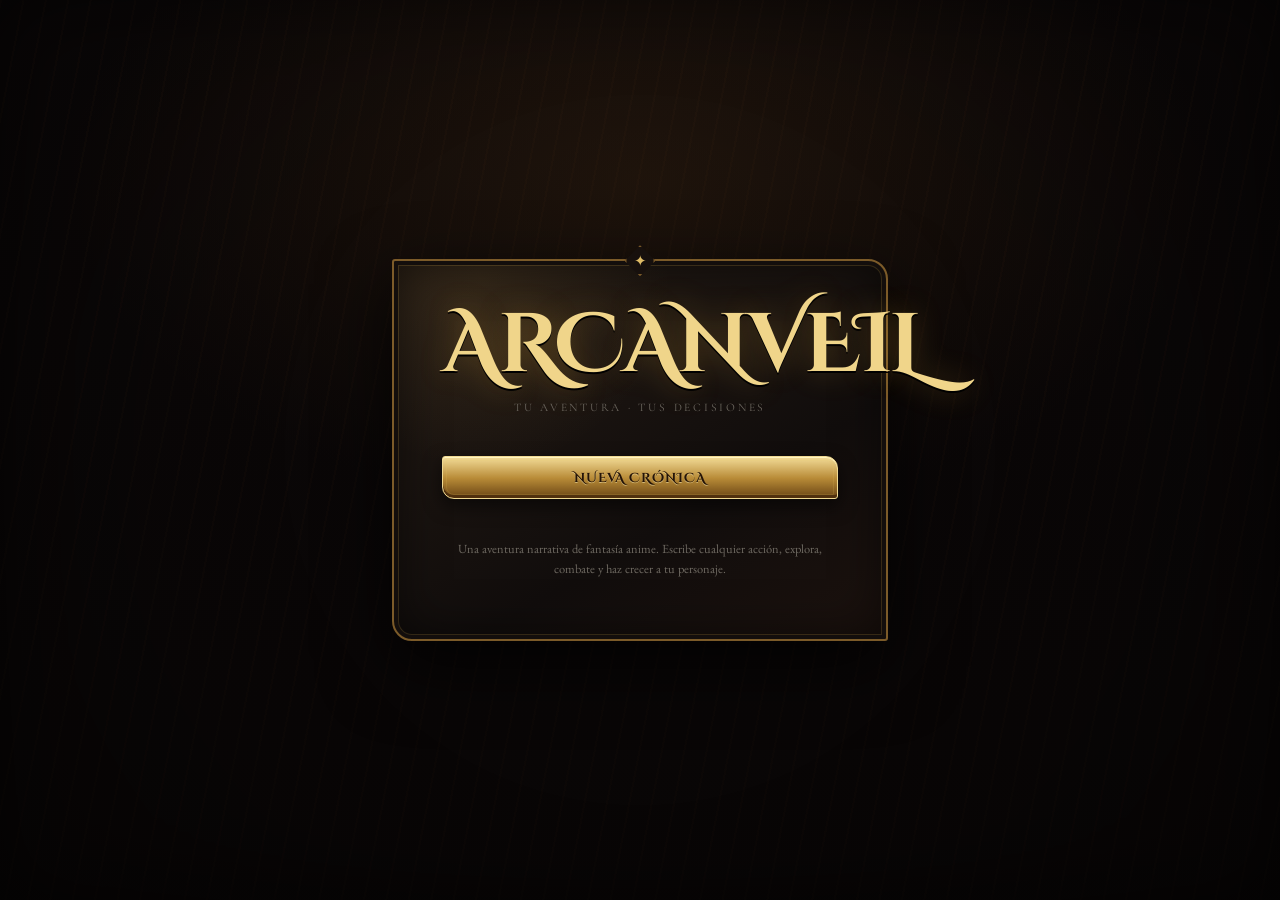
==== commit 4b56c18d: "ARCANUM pasa a llamarse ARCANVEIL Renombrado completo del producto: 314 apariciones en 181 archivos." ====
--- a/index.html
+++ b/index.html
@@ -1,336 +1,50 @@
 <!DOCTYPE html>
-<html lang="es" data-theme="dark-medieval">
+<html lang="es">
 <head>
-  <meta charset="UTF-8">
-  <meta name="viewport" content="width=device-width, initial-scale=1.0, viewport-fit=cover">
-  <meta name="color-scheme" content="dark">
-  <meta name="description" content="ARCANVEIL — Motor de rol narrativo con director de juego dirigido por IA. Ejecución 100% local.">
-  <meta name="theme-color" content="#0b0a0e">
-  <title>ARCANVEIL · Crónicas de los Reinos Quebrados</title>
+<meta charset="utf-8">
+<meta name="viewport" content="width=device-width, initial-scale=1">
+<title>ARCANVEIL</title>
 
-  <!--
-    Favicon embebido en base64 para no depender de ficheros externos.
-    (Rombo arcano dorado sobre fondo oscuro.)
-  -->
-  <link rel="icon" href="data:image/svg+xml,%3Csvg xmlns='http://www.w3.org/2000/svg' viewBox='0 0 32 32'%3E%3Crect width='32' height='32' rx='6' fill='%230b0a0e'/%3E%3Cpath d='M16 4l8 12-8 12-8-12z' fill='none' stroke='%23c9a227' stroke-width='2'/%3E%3Ccircle cx='16' cy='16' r='2.5' fill='%23c9a227'/%3E%3C/svg%3E">
+<!-- La portada del sitio lleva al juego. La interfaz original de las fases
+     1-3 sigue publicada en `clasico.html`, que conserva su nombre en la raíz
+     para que sus rutas relativas a `styles/` y `src/` sigan resolviendo.
 
-  <!-- Hoja de estilos maestra: importa el resto en orden (archivo 8/24) -->
-  <link rel="stylesheet" href="./styles/main.css">
+     El redirector va por tres vías porque cada una cubre un hueco de la
+     anterior: `replace` no ensucia el historial (el botón atrás del móvil
+     volvería aquí y rebotaría en bucle), el `meta refresh` cubre a quien
+     tenga JavaScript desactivado, y el enlace visible cubre a quien llegue
+     con ambos bloqueados. Todas las rutas son relativas: GitHub Pages sirve
+     esto desde un subdirectorio, no desde la raíz del dominio. -->
+<meta http-equiv="refresh" content="0; url=./app/index.html">
+<link rel="canonical" href="./app/index.html">
+
+<style>
+  html,body{height:100%}
+  body{
+    margin:0;display:grid;place-items:center;text-align:center;padding:2rem;
+    background:#11101f;color:#e8ddc6;
+    font:16px/1.6 Georgia,'Times New Roman',serif;
+  }
+  a{color:#e2bd63}
+  p{margin:.6rem 0;font-size:.9rem;color:#9b8f7a}
+  strong{
+    display:block;font-size:clamp(2rem,9vw,3.4rem);letter-spacing:.06em;
+    color:#f0d58a;margin-bottom:.4rem;
+  }
+</style>
 </head>
+<body>
+  <div>
+    <strong>ARCANVEIL</strong>
+    <p>Abriendo la crónica…</p>
+    <p><a href="./app/index.html">Entrar al juego</a></p>
+    <p style="font-size:.78rem"><a href="./clasico.html">Interfaz original</a></p>
+  </div>
 
-<body class="app-body">
-
-<!-- ══════════════════════════════════════════════════════════════════════
-     SPRITE SVG EMBEBIDO
-     Se declara inline (y no como fichero externo) por dos motivos:
-       1. `<use href="archivo.svg#id">` exige petición HTTP y falla en file://
-       2. Evita una petición de red adicional en un proyecto sin build.
-     Uso desde componentes:  <svg class="icon"><use href="#ic-sword"></use></svg>
-     ══════════════════════════════════════════════════════════════════════ -->
-<svg xmlns="http://www.w3.org/2000/svg" class="svg-sprite" aria-hidden="true" focusable="false">
-  <defs>
-    <symbol id="ic-sword" viewBox="0 0 24 24" fill="none" stroke="currentColor" stroke-width="1.8" stroke-linecap="round" stroke-linejoin="round">
-      <path d="M20 3l-9.5 9.5M14 3h6v6"/><path d="M10.5 12.5l-6 6"/><path d="M3 21l3-1 1-3-2-2-3 1z"/>
-    </symbol>
-    <symbol id="ic-shield" viewBox="0 0 24 24" fill="none" stroke="currentColor" stroke-width="1.8" stroke-linecap="round" stroke-linejoin="round">
-      <path d="M12 3l7 3v6c0 4.5-3 7.5-7 9-4-1.5-7-4.5-7-9V6z"/>
-    </symbol>
-    <symbol id="ic-heart" viewBox="0 0 24 24" fill="none" stroke="currentColor" stroke-width="1.8" stroke-linecap="round" stroke-linejoin="round">
-      <path d="M12 20s-7-4.4-7-9.2A4 4 0 0 1 12 8a4 4 0 0 1 7 2.8C19 15.6 12 20 12 20z"/>
-    </symbol>
-    <symbol id="ic-mana" viewBox="0 0 24 24" fill="none" stroke="currentColor" stroke-width="1.8" stroke-linecap="round" stroke-linejoin="round">
-      <path d="M12 3s6 6.5 6 10.5A6 6 0 0 1 6 13.5C6 9.5 12 3 12 3z"/>
-    </symbol>
-    <symbol id="ic-bag" viewBox="0 0 24 24" fill="none" stroke="currentColor" stroke-width="1.8" stroke-linecap="round" stroke-linejoin="round">
-      <path d="M5 8h14l-1 12H6z"/><path d="M9 8V6a3 3 0 0 1 6 0v2"/>
-    </symbol>
-    <symbol id="ic-coin" viewBox="0 0 24 24" fill="none" stroke="currentColor" stroke-width="1.8" stroke-linecap="round" stroke-linejoin="round">
-      <circle cx="12" cy="12" r="8"/><path d="M12 8v8M9.5 10h5M9.5 14h5"/>
-    </symbol>
-    <symbol id="ic-scroll" viewBox="0 0 24 24" fill="none" stroke="currentColor" stroke-width="1.8" stroke-linecap="round" stroke-linejoin="round">
-      <path d="M6 4h11a2 2 0 0 1 2 2v12a2 2 0 0 1-2 2H6"/><path d="M6 4a2 2 0 0 0 0 4h3"/><path d="M10 11h6M10 15h6"/>
-    </symbol>
-    <symbol id="ic-map" viewBox="0 0 24 24" fill="none" stroke="currentColor" stroke-width="1.8" stroke-linecap="round" stroke-linejoin="round">
-      <path d="M9 4L3 6v14l6-2 6 2 6-2V4l-6 2z"/><path d="M9 4v14M15 6v14"/>
-    </symbol>
-    <symbol id="ic-people" viewBox="0 0 24 24" fill="none" stroke="currentColor" stroke-width="1.8" stroke-linecap="round" stroke-linejoin="round">
-      <circle cx="9" cy="8" r="3"/><path d="M3 20a6 6 0 0 1 12 0"/><path d="M16 6a3 3 0 0 1 0 6M17 20a6 6 0 0 0-3-5"/>
-    </symbol>
-    <symbol id="ic-eye" viewBox="0 0 24 24" fill="none" stroke="currentColor" stroke-width="1.8" stroke-linecap="round" stroke-linejoin="round">
-      <path d="M2 12s4-6 10-6 10 6 10 6-4 6-10 6S2 12 2 12z"/><circle cx="12" cy="12" r="2.5"/>
-    </symbol>
-    <symbol id="ic-run" viewBox="0 0 24 24" fill="none" stroke="currentColor" stroke-width="1.8" stroke-linecap="round" stroke-linejoin="round">
-      <circle cx="14" cy="5" r="2"/><path d="M9 21l3-5-3-3 1-5 3 3 3 1"/><path d="M6 12l3-2"/>
-    </symbol>
-    <symbol id="ic-flask" viewBox="0 0 24 24" fill="none" stroke="currentColor" stroke-width="1.8" stroke-linecap="round" stroke-linejoin="round">
-      <path d="M10 3v6l-5 8a2.5 2.5 0 0 0 2 4h10a2.5 2.5 0 0 0 2-4l-5-8V3"/><path d="M9 3h6"/>
-    </symbol>
-    <symbol id="ic-send" viewBox="0 0 24 24" fill="none" stroke="currentColor" stroke-width="1.8" stroke-linecap="round" stroke-linejoin="round">
-      <path d="M4 12l16-8-6 16-3-6z"/>
-    </symbol>
-    <symbol id="ic-menu" viewBox="0 0 24 24" fill="none" stroke="currentColor" stroke-width="1.8" stroke-linecap="round">
-      <path d="M4 7h16M4 12h16M4 17h16"/>
-    </symbol>
-    <symbol id="ic-close" viewBox="0 0 24 24" fill="none" stroke="currentColor" stroke-width="1.8" stroke-linecap="round">
-      <path d="M6 6l12 12M18 6L6 18"/>
-    </symbol>
-    <symbol id="ic-gear" viewBox="0 0 24 24" fill="none" stroke="currentColor" stroke-width="1.8" stroke-linecap="round" stroke-linejoin="round">
-      <circle cx="12" cy="12" r="3"/><path d="M12 2v3M12 19v3M2 12h3M19 12h3M4.9 4.9l2.1 2.1M17 17l2.1 2.1M19.1 4.9L17 7M7 17l-2.1 2.1"/>
-    </symbol>
-    <symbol id="ic-dice" viewBox="0 0 24 24" fill="none" stroke="currentColor" stroke-width="1.8" stroke-linejoin="round">
-      <path d="M12 2l9 5v10l-9 5-9-5V7z"/><path d="M12 2v20M3 7l9 5 9-5"/>
-    </symbol>
-    <symbol id="ic-sun" viewBox="0 0 24 24" fill="none" stroke="currentColor" stroke-width="1.8" stroke-linecap="round">
-      <circle cx="12" cy="12" r="4"/><path d="M12 2v2M12 20v2M2 12h2M20 12h2M5 5l1.5 1.5M17.5 17.5L19 19M19 5l-1.5 1.5M6.5 17.5L5 19"/>
-    </symbol>
-    <symbol id="ic-moon" viewBox="0 0 24 24" fill="none" stroke="currentColor" stroke-width="1.8" stroke-linecap="round" stroke-linejoin="round">
-      <path d="M20 14a8 8 0 1 1-10-10 7 7 0 0 0 10 10z"/>
-    </symbol>
-  </defs>
-</svg>
-
-<!-- ══════════════════════════════════════════════════════════════════════
-     RAÍZ DE LA APLICACIÓN
-     UIManager (archivo de la Fase 2) controla qué pantalla está activa
-     mediante el atributo data-active-screen de #app.
-     ══════════════════════════════════════════════════════════════════════ -->
-<div id="app" class="app" data-active-screen="boot">
-
-  <!-- ─────────────── PANTALLA: ARRANQUE ─────────────── -->
-  <section id="screen-boot" class="screen screen--boot" data-screen="boot" aria-label="Cargando">
-    <div class="boot">
-      <div class="boot__sigil" aria-hidden="true">
-        <svg viewBox="0 0 100 100" class="boot__sigil-svg">
-          <path d="M50 6l38 44-38 44-38-44z" fill="none" stroke="currentColor" stroke-width="2"/>
-          <circle cx="50" cy="50" r="14" fill="none" stroke="currentColor" stroke-width="2"/>
-          <circle cx="50" cy="50" r="4" fill="currentColor"/>
-        </svg>
-      </div>
-      <h1 class="boot__title">ARCANVEIL</h1>
-      <p class="boot__subtitle">Crónicas de los Reinos Quebrados</p>
-      <p class="boot__status" id="boot-status" role="status" aria-live="polite">Encendiendo los faroles…</p>
-    </div>
-  </section>
-
-  <!-- ─────────────── PANTALLA: MENÚ PRINCIPAL ─────────────── -->
-  <!-- Punto de montaje de MainMenuScreen.js -->
-  <section id="screen-menu" class="screen screen--menu" data-screen="menu" aria-label="Menú principal" hidden></section>
-
-  <!-- ─────────────── PANTALLA: CREACIÓN DE PERSONAJE ─────────────── -->
-  <!-- Punto de montaje de CreationScreen.js -->
-  <section id="screen-creation" class="screen screen--creation" data-screen="creation" aria-label="Creación de personaje" hidden></section>
-
-  <!-- ─────────────── PANTALLA: AJUSTES ─────────────── -->
-  <!-- Punto de montaje de SettingsScreen.js -->
-  <section id="screen-settings" class="screen screen--settings" data-screen="settings" aria-label="Ajustes" hidden></section>
-
-  <!-- ─────────────── PANTALLA: JUEGO ───────────────
-       El esqueleto de los tres paneles es estático (landmarks semánticos,
-       accesibilidad y CSS Grid estables). Los componentes de /src/ui/components
-       se limitan a montar su contenido dentro de los contenedores [data-mount].
-  -->
-  <section id="screen-game" class="screen screen--game" data-screen="game" aria-label="Partida" hidden>
-
-    <!-- ─── CABECERA ─── -->
-    <header class="topbar" role="banner">
-      <button type="button" class="topbar__toggle" id="btn-toggle-left"
-              aria-controls="panel-left" aria-expanded="false" title="Personaje">
-        <svg class="icon" aria-hidden="true"><use href="#ic-menu"></use></svg>
-        <span class="sr-only">Mostrar panel de personaje</span>
-      </button>
-
-      <div class="topbar__brand">
-        <svg class="icon icon--gold" aria-hidden="true"><use href="#ic-dice"></use></svg>
-        <span class="topbar__title">ARCANVEIL</span>
-      </div>
-
-      <!-- Reloj de mundo: día, hora, clima. Lo alimenta TimeSystem/WeatherSystem. -->
-      <div class="topbar__world" data-mount="world-clock" aria-live="off">
-        <span class="worldclock" id="world-clock-text">Día 1 · Amanecer</span>
-        <svg class="icon" id="world-clock-icon" aria-hidden="true"><use href="#ic-sun"></use></svg>
-      </div>
-
-      <div class="topbar__actions">
-        <button type="button" class="btn btn--ghost btn--icon" id="btn-settings" title="Ajustes">
-          <svg class="icon" aria-hidden="true"><use href="#ic-gear"></use></svg>
-          <span class="sr-only">Ajustes</span>
-        </button>
-        <button type="button" class="topbar__toggle" id="btn-toggle-right"
-                aria-controls="panel-right" aria-expanded="false" title="Mapa y misiones">
-          <svg class="icon" aria-hidden="true"><use href="#ic-map"></use></svg>
-          <span class="sr-only">Mostrar panel de mundo</span>
-        </button>
-      </div>
-    </header>
-
-    <!-- ─── CUERPO: 3 COLUMNAS ─── -->
-    <div class="game-layout">
-
-      <!-- ░░ PANEL IZQUIERDO: PERSONAJE ░░ -->
-      <aside id="panel-left" class="panel panel--left" aria-label="Personaje e inventario">
-        <div class="panel__scroll">
-          <!-- CharacterPanel.js -->
-          <div data-mount="character" class="panel__block"></div>
-          <!-- VitalsWidget.js: vida, maná, fatiga, hambre, sed, moral -->
-          <div data-mount="vitals" class="panel__block"></div>
-          <!-- Progression: barra de experiencia y nivel -->
-          <div data-mount="progression" class="panel__block"></div>
-          <!-- EquipmentSlots.js -->
-          <div data-mount="equipment" class="panel__block"></div>
-          <!-- InventoryPanel.js -->
-          <div data-mount="inventory" class="panel__block panel__block--grow"></div>
-        </div>
-      </aside>
-
-      <!-- ░░ PANEL CENTRAL: NARRACIÓN ░░ -->
-      <main id="panel-center" class="panel panel--center" role="main" aria-label="Narración">
-        <!-- CombatPanel.js: sólo visible durante el combate -->
-        <div data-mount="combat" class="panel__combat" hidden></div>
-
-        <!-- NarrativeLog.js: bitácora de la historia -->
-        <div data-mount="narrative" class="narrative" id="narrative-log"
-             role="log" aria-live="polite" aria-relevant="additions text" tabindex="0"></div>
-
-        <!-- Indicador de "el director está pensando" -->
-        <div class="dm-thinking" id="dm-thinking" hidden aria-hidden="true">
-          <span class="dm-thinking__dot"></span>
-          <span class="dm-thinking__dot"></span>
-          <span class="dm-thinking__dot"></span>
-          <span class="dm-thinking__label">El director medita tu destino…</span>
-        </div>
-      </main>
-
-      <!-- ░░ PANEL DERECHO: MUNDO ░░ -->
-      <aside id="panel-right" class="panel panel--right" aria-label="Mapa, misiones y personajes">
-        <div class="panel__scroll">
-          <!-- MapPanel.js -->
-          <div data-mount="map" class="panel__block"></div>
-          <!-- QuestPanel.js: misiones y objetivos -->
-          <div data-mount="quests" class="panel__block panel__block--grow"></div>
-          <!-- NPCPanel.js: presencias cercanas -->
-          <div data-mount="npcs" class="panel__block"></div>
-        </div>
-      </aside>
-
-    </div>
-
-    <!-- ─── PIE: ENTRADA DE ACCIONES ─── -->
-    <footer class="actionbar" role="contentinfo">
-      <!-- Accesos rápidos a las opciones sugeridas por el director -->
-      <div class="actionbar__quick" data-mount="quick-choices" aria-label="Acciones sugeridas"></div>
-
-      <!-- NOTA: se usa <div>, no <form>, para evitar recargas accidentales
-           de la página; el envío lo gestiona InputBar.js por eventos. -->
-      <div class="actionbar__input">
-        <label class="sr-only" for="player-input">Escribe tu acción</label>
-        <textarea id="player-input" class="input input--action"
-                  rows="1" maxlength="600" autocomplete="off" spellcheck="true"
-                  placeholder="¿Qué haces? Escribe cualquier acción…"></textarea>
-
-        <button type="button" class="btn btn--primary btn--send" id="btn-send" title="Enviar (Intro)">
-          <svg class="icon" aria-hidden="true"><use href="#ic-send"></use></svg>
-          <span class="btn__label">Enviar</span>
-        </button>
-      </div>
-
-      <p class="actionbar__hint">
-        <kbd>Intro</kbd> envía · <kbd>Mayús</kbd>+<kbd>Intro</kbd> salto de línea · <kbd>1</kbd>–<kbd>9</kbd> elige opción
-      </p>
-    </footer>
-
-  </section>
-
-  <!-- ══════════ CAPAS FLOTANTES (siempre por encima de las pantallas) ══════════ -->
-
-  <!-- ChoicePopup.js: popup elegante de opciones (Atacar, Hablar, Huir…) -->
-  <div id="popup-root" class="overlay-root" data-layer="popup"></div>
-  <!-- Modal.js: subida de nivel, árbol de talentos, comercio, confirmaciones -->
-  <div id="modal-root" class="overlay-root" data-layer="modal"></div>
-  <!-- ItemTooltip.js: descripciones al vuelo -->
-  <div id="tooltip-root" class="overlay-root" data-layer="tooltip" aria-hidden="true"></div>
-  <!-- Toast.js: avisos efímeros -->
-  <div id="toast-root" class="overlay-root" data-layer="toast" role="status" aria-live="polite"></div>
-
-</div>
-
-<!-- ══════════════════════════════════════════════════════════════════════
-     RED DE SEGURIDAD DE ARRANQUE
-     Bloque visible sólo si el arranque falla. Cubre los dos fallos reales:
-       · protocolo file:// → los módulos ES6 se bloquean por CORS
-       · error de sintaxis o import roto en cualquier módulo
-     ══════════════════════════════════════════════════════════════════════ -->
-<div id="fatal-error" class="fatal" hidden>
-  <div class="fatal__box" role="alert">
-    <h2 class="fatal__title">El portal no ha podido abrirse</h2>
-    <p class="fatal__msg" id="fatal-msg"></p>
-    <pre class="fatal__detail" id="fatal-detail"></pre>
-  </div>
-</div>
-
-<noscript>
-  <div class="fatal">
-    <div class="fatal__box">
-      <h2 class="fatal__title">JavaScript desactivado</h2>
-      <p class="fatal__msg">ARCANVEIL es un motor de juego que se ejecuta por completo en tu navegador. Actívalo para continuar.</p>
-    </div>
-  </div>
-</noscript>
-
-<!--
-  Comprobación previa al arranque. Es JS clásico a propósito (sin type="module"),
-  porque debe ejecutarse aunque los módulos estén bloqueados.
--->
-<script>
-  (function () {
-    'use strict';
-
-    /** Muestra el panel de error fatal con un mensaje y un detalle opcional. */
-    function mostrarFatal(mensaje, detalle) {
-      var caja = document.getElementById('fatal-error');
-      var msg = document.getElementById('fatal-msg');
-      var det = document.getElementById('fatal-detail');
-      if (!caja) { alert(mensaje); return; }
-      msg.textContent = mensaje;
-      if (detalle) { det.textContent = detalle; det.hidden = false; } else { det.hidden = true; }
-      caja.hidden = false;
-    }
-    window.__ARCANVEIL_FATAL__ = mostrarFatal;
-    window.__ARCANUM_FATAL__ = mostrarFatal; // compatibilidad con versiones anteriores
-
-    // 1. El navegador debe soportar módulos ES6.
-    var soportaModulos = 'noModule' in HTMLScriptElement.prototype;
-    if (!soportaModulos) {
-      mostrarFatal('Tu navegador no admite módulos de JavaScript modernos. Usa una versión reciente de Firefox, Chrome, Edge o Safari.');
-      return;
-    }
-
-    // 2. Bajo file:// los imports se bloquean por CORS. Avisamos con la solución exacta.
-    if (window.location.protocol === 'file:') {
-      mostrarFatal(
-        'Estás abriendo el juego con doble clic (file://) y el navegador bloquea los módulos por seguridad. ' +
-        'Sirve la carpeta con un servidor estático sencillo y entra por http://localhost:8080',
-        'Desde la carpeta del proyecto:\n\n' +
-        '  python -m http.server 8080\n' +
-        '  npx serve -l 8080\n\n' +
-        'Ninguno instala nada permanente ni guarda datos.'
-      );
-      return;
-    }
-
-    // 3. Cualquier error no capturado durante el arranque se muestra en pantalla.
-    window.addEventListener('error', function (e) {
-      if (document.getElementById('app').dataset.activeScreen !== 'boot') return;
-      mostrarFatal('Se ha roto un conjuro durante el arranque.', (e.message || '') + '\n' + (e.filename || ''));
-    });
-    window.addEventListener('unhandledrejection', function (e) {
-      if (document.getElementById('app').dataset.activeScreen !== 'boot') return;
-      mostrarFatal('Se ha roto un conjuro durante el arranque.', String(e.reason));
-    });
-  })();
-</script>
-
-<!-- Punto de entrada real del motor (archivo 24/24 de esta fase) -->
-<script type="module" src="./src/main.js"></script>
-
+  <script>
+    // `replace` en vez de `href`: así esta página no queda en el historial y
+    // el botón «atrás» sale del sitio en vez de rebotar aquí otra vez.
+    location.replace('./app/index.html');
+  </script>
 </body>
 </html>
